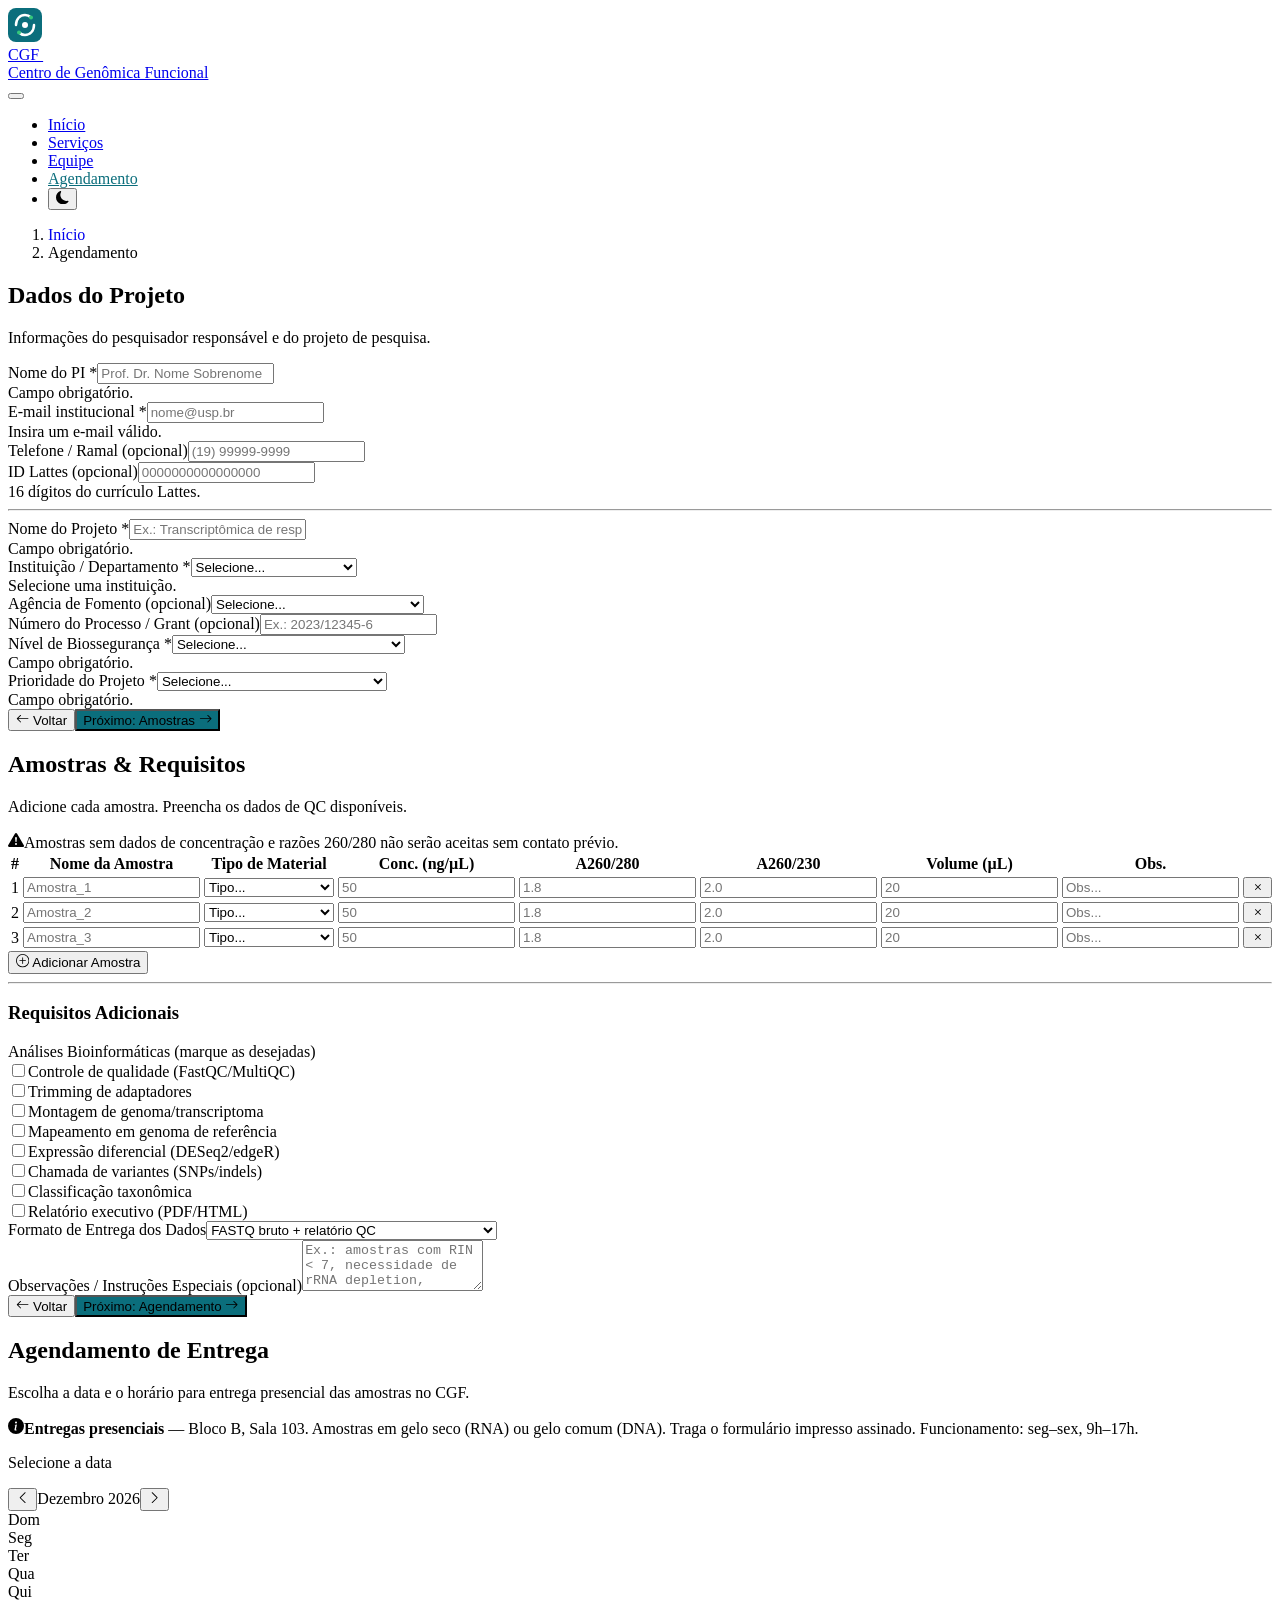
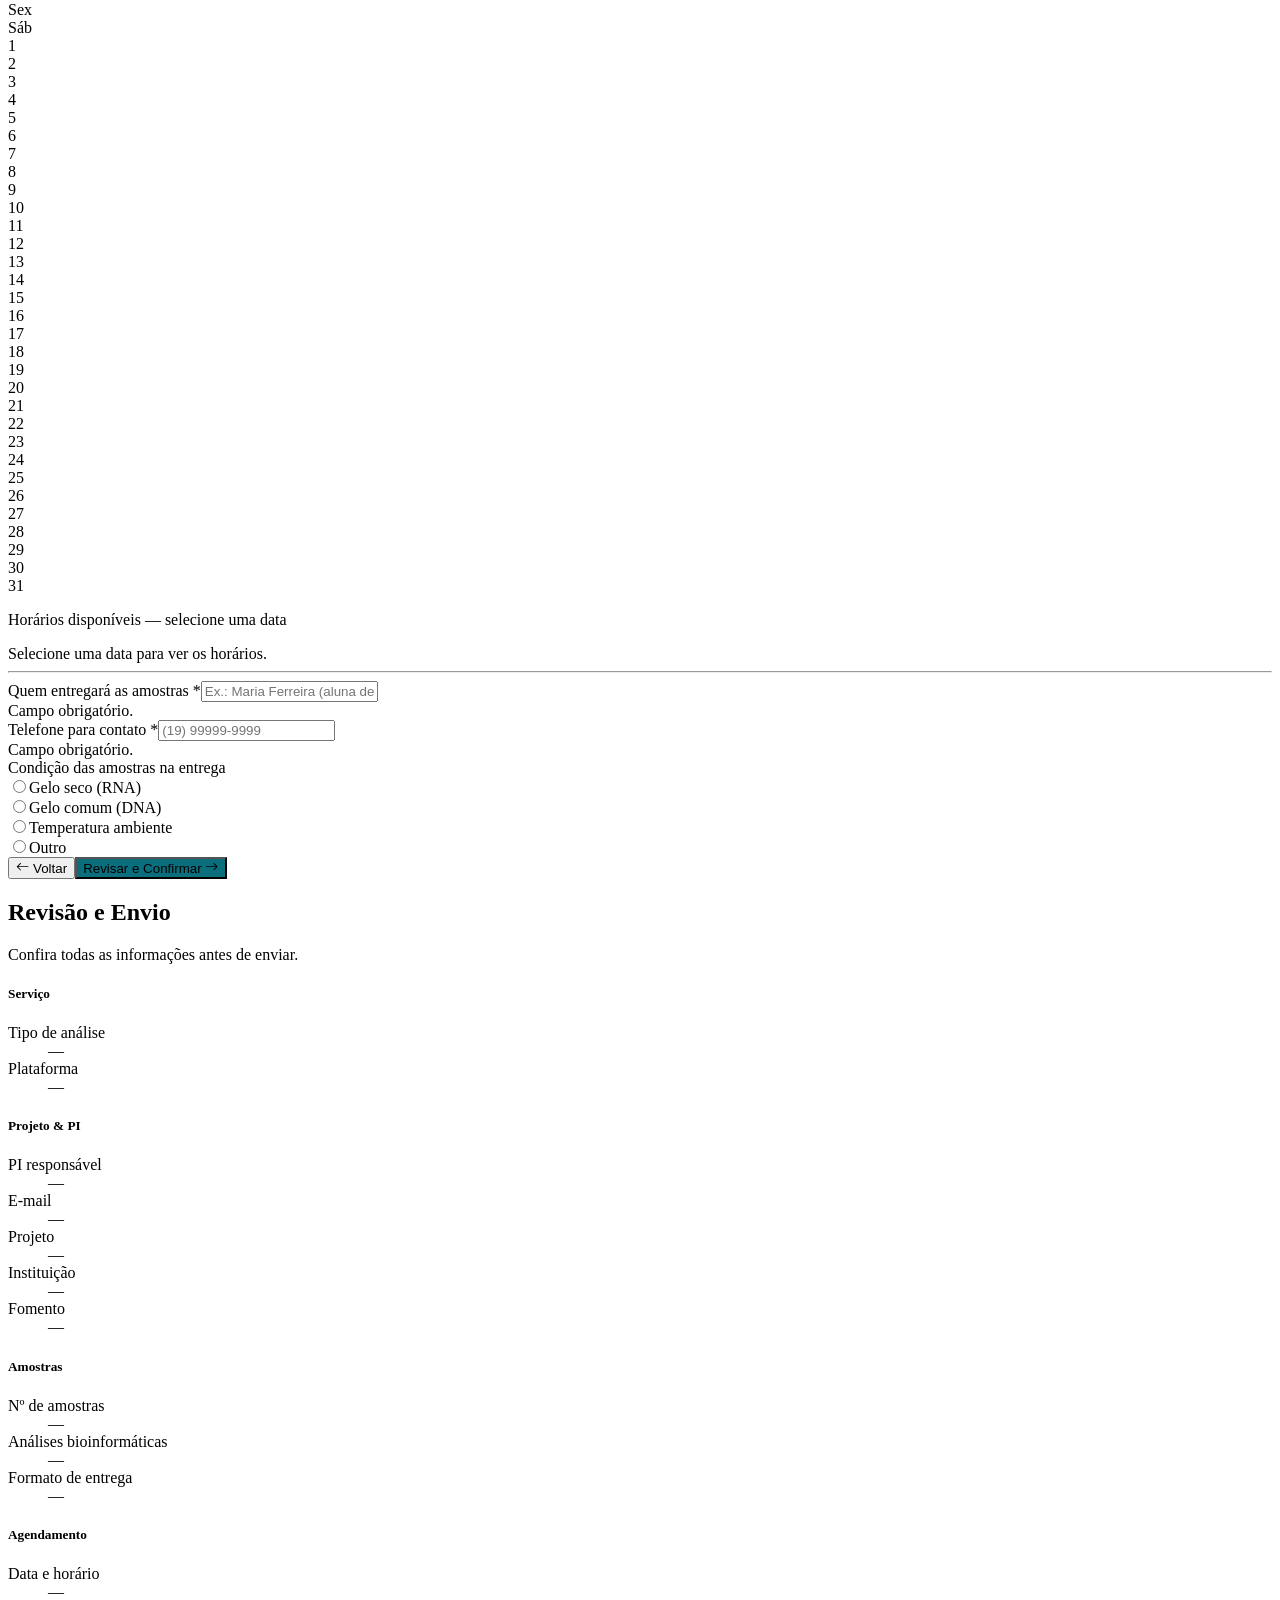
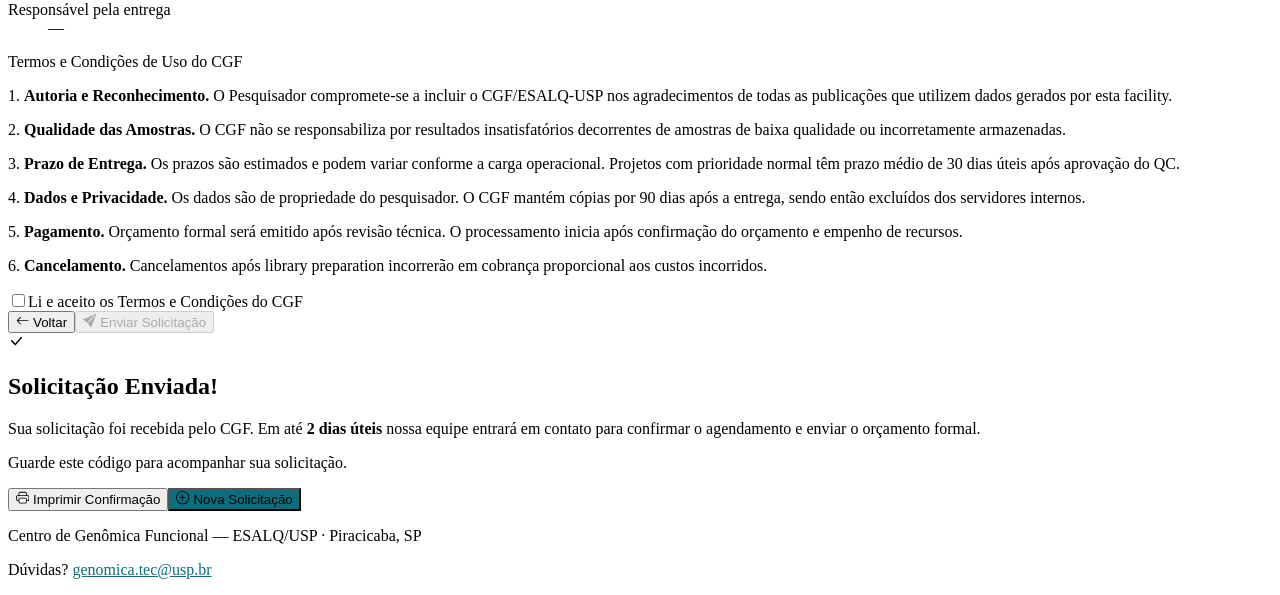
==== cgf-agendamento-bootstrap.html @ b76898a8 "first commit" ====
<!DOCTYPE html>
<html data-bs-theme="light" lang="pt-BR">

<head>
    <meta charset="utf-8">
    <meta name="viewport" content="width=device-width, initial-scale=1.0, shrink-to-fit=no">
    <title>Agendamento &amp; Submissão — CGF</title>
    <link rel="stylesheet" href="assets/bootstrap/css/bootstrap.min.css">
    <link rel="stylesheet" href="https://fonts.googleapis.com/css2?family=Inter:wght@300..700&amp;display=swap">
    <link rel="stylesheet" href="https://fonts.googleapis.com/css2?family=Instrument+Serif:ital@0;1&amp;display=swap">
    <link rel="stylesheet" href="assets/css/bss-overrides.css">
    <link rel="stylesheet" href="assets/css/styles.css">
    <link rel="stylesheet" href="https://cdn.jsdelivr.net/npm/bootstrap-icons@1.11.3/font/bootstrap-icons.min.css">
</head>

<body>
    <nav class="bg-body-tertiary shadow-sm navbar navbar-expand-lg border-bottom sticky-top" aria-label="Navegação principal">
        <div class="container-lg"><a class="navbar-brand d-flex align-items-center gap-2" href="#"><svg class="logo-svg" width="34" height="34" viewbox="0 0 34 34" fill="none" aria-hidden="true"><rect width="34" height="34" rx="8" fill="#0b6e7c"></rect><path d="M8 17C8 11 12 7 17 7c2.5 0 4.5 1 6 2.5" stroke="#fff" stroke-width="2.5" stroke-linecap="round" fill="none"></path><path d="M26 17c0 6-4 10-9 10-2.5 0-4.5-1-6-2.5" stroke="#fff" stroke-width="2.5" stroke-linecap="round" fill="none"></path><circle cx="17" cy="17" r="3" fill="#fff"></circle><circle cx="23" cy="9.5" r="2" fill="#34c77a"></circle><circle cx="11" cy="24.5" r="2" fill="#34c77a"></circle></svg>
                <div class="navbar-brand-text"><span class="navbar-brand-name">CGF&nbsp;<br>Centro de Genômica Funcional</span><span class="navbar-brand-sub"></span></div>
            </a><button class="navbar-toggler border-0" data-bs-toggle="collapse" data-bs-target="#navbarMain" type="button" aria-controls="navbarMain" aria-expanded="false" aria-label="Menu"><span class="navbar-toggler-icon"></span></button>
            <div class="collapse navbar-collapse" id="navbarMain">
                <ul class="nav gap-1 align-items-lg-center ms-auto">
                    <li class="nav-item"><a class="nav-link" href="index.html">Início</a></li>
                    <li class="nav-item"><a class="nav-link" href="#">Serviços</a></li>
                    <li class="nav-item"><a class="nav-link" href="#">Equipe</a></li>
                    <li class="nav-item"><a class="nav-link active fw-semibold" aria-current="page" href="#" style="color:#0b6e7c;">Agendamento</a></li>
                    <li class="nav-item ms-1"><button class="btn btn-outline-secondary btn-sm border-0" aria-label="Alternar tema" id="themeToggle" title="Alternar tema"><svg class="bi bi-moon-fill" xmlns="http://www.w3.org/2000/svg" width="1em" height="1em" fill="currentColor" viewBox="0 0 16 16" id="themeIcon">
                                <path d="M6 .278a.77.77 0 0 1 .08.858 7.2 7.2 0 0 0-.878 3.46c0 4.021 3.278 7.277 7.318 7.277q.792-.001 1.533-.16a.79.79 0 0 1 .81.316.73.73 0 0 1-.031.893A8.35 8.35 0 0 1 8.344 16C3.734 16 0 12.286 0 7.71 0 4.266 2.114 1.312 5.124.06A.75.75 0 0 1 6 .278"></path>
                            </svg></button></li>
                </ul>
            </div>
        </div>
    </nav>
    <header class="page-hero">
        <nav aria-label="Breadcrumb">
            <ol class="breadcrumb justify-content-center mb-3 breadcrumb-hero">
                <li class="breadcrumb-item"><a href="#" style="text-decoration:none;"><span>Início</span></a></li>
                <li class="breadcrumb-item active" aria-current="page"><span>Agendamento</span></li>
            </ol>
        </nav>
    </header>
    <main class="py-5 container-lg" id="main-content">
        <div class="mb-5 stepper-wrapper" role="list" aria-label="Etapas do formulário">
            <div id="stepperProgress" class="stepper-progress"></div>
        </div>
        <div class="card border rounded-4 shadow-sm">
            <div class="card-body p-4 p-md-5">
                <div id="step-2" class="step-pane">
                    <h2 class="fs-4 mb-1" style="font-family:var(--font-display);">Dados do Projeto</h2>
                    <p class="small text-secondary mb-4">Informações do pesquisador responsável e do projeto de pesquisa.</p>
                    <div class="row g-3">
                        <div class="col-md-6"><label class="fw-semibold form-label" for="pi-name">Nome do PI <span class="text-danger">*</span></label><input type="text" autocomplete="name" class="form-control" id="pi-name" placeholder="Prof. Dr. Nome Sobrenome" required="">
                            <div class="invalid-feedback"><span>Campo obrigatório.</span></div>
                        </div>
                        <div class="col-md-6"><label class="fw-semibold form-label" for="pi-email">E-mail institucional <span class="text-danger">*</span></label><input type="email" autocomplete="email" class="form-control" id="pi-email" placeholder="nome@usp.br" required="">
                            <div class="invalid-feedback"><span>Insira um e-mail válido.</span></div>
                        </div>
                        <div class="col-md-6"><label class="fw-semibold form-label" for="pi-phone">Telefone / Ramal <span class="small fw-normal text-secondary">(opcional)</span></label><input type="tel" autocomplete="tel" class="form-control" id="pi-phone" placeholder="(19) 99999-9999"></div>
                        <div class="col-md-6"><label class="fw-semibold form-label" for="pi-lattes">ID Lattes <span class="small fw-normal text-secondary">(opcional)</span></label><input type="text" class="form-control" id="pi-lattes" placeholder="0000000000000000">
                            <div class="form-text"><span>16 dígitos do currículo Lattes.</span></div>
                        </div>
                        <div class="col-12">
                            <hr class="my-1">
                        </div>
                        <div class="col-12"><label class="fw-semibold form-label" for="proj-name">Nome do Projeto <span class="text-danger">*</span></label><input type="text" class="form-control" id="proj-name" placeholder="Ex.: Transcriptômica de resposta ao estresse hídrico em cana-de-açúcar" required="">
                            <div class="invalid-feedback"><span>Campo obrigatório.</span></div>
                        </div>
                        <div class="col-md-6"><label class="fw-semibold form-label" for="institution">Instituição / Departamento <span class="text-danger">*</span></label><select class="form-select" id="institution" required="">
                                <option value="">Selecione...</option>
                                <option value="esalq">ESALQ/USP</option>
                                <option value="cena">CENA/USP</option>
                                <option value="iq-usp">IQ/USP</option>
                                <option value="ib-unesp">IB/UNESP</option>
                                <option value="unicamp">UNICAMP</option>
                                <option value="embrapa">Embrapa</option>
                                <option value="outros-usp">Outros — USP</option>
                                <option value="outros-ext">Instituição externa</option>
                                <option value="empresa">Empresa / Setor privado</option>
                            </select>
                            <div class="invalid-feedback"><span>Selecione uma instituição.</span></div>
                        </div>
                        <div class="col-md-6"><label class="fw-semibold form-label" for="funding">Agência de Fomento <span class="small fw-normal text-secondary">(opcional)</span></label><select class="form-select" id="funding">
                                <option value="">Selecione...</option>
                                <option value="fapesp">FAPESP</option>
                                <option value="cnpq">CNPq</option>
                                <option value="capes">CAPES</option>
                                <option value="finep">FINEP</option>
                                <option value="bill-melinda">Bill &amp; Melinda Gates Foundation</option>
                                <option value="nih">NIH</option>
                                <option value="recurso-proprio">Recurso próprio / sem fomento</option>
                                <option value="outro">Outro</option>
                            </select></div>
                        <div class="col-md-6"><label class="fw-semibold form-label" for="grant-number">Número do Processo / Grant <span class="small fw-normal text-secondary">(opcional)</span></label><input type="text" class="form-control" id="grant-number" placeholder="Ex.: 2023/12345-6"></div>
                        <div class="col-md-6"><label class="fw-semibold form-label" for="biosafety">Nível de Biossegurança <span class="text-danger">*</span></label><select class="form-select" id="biosafety" required="">
                                <option value="">Selecione...</option>
                                <option value="nb1">NB-1 (Nível 1)</option>
                                <option value="nb2">NB-2 (Nível 2)</option>
                                <option value="na">Não se aplica (DNA/RNA inativado)</option>
                            </select>
                            <div class="invalid-feedback"><span>Campo obrigatório.</span></div>
                        </div>
                        <div class="col-md-6"><label class="fw-semibold form-label" for="urgency">Prioridade do Projeto <span class="text-danger">*</span></label><select class="form-select" id="urgency" required="">
                                <option value="">Selecione...</option>
                                <option value="normal">Normal (prazo padrão)</option>
                                <option value="priority">Prioritário (+30% custo)</option>
                                <option value="grant-deadline">Urgente — prazo de relatório/edital</option>
                            </select>
                            <div class="invalid-feedback"><span>Campo obrigatório.</span></div>
                        </div>
                    </div>
                    <div class="d-flex justify-content-between mt-4"><button class="btn btn-outline-secondary"><svg class="bi bi-arrow-left me-1" xmlns="http://www.w3.org/2000/svg" width="1em" height="1em" fill="currentColor" viewBox="0 0 16 16">
                                <path fill-rule="evenodd" d="M15 8a.5.5 0 0 0-.5-.5H2.707l3.147-3.146a.5.5 0 1 0-.708-.708l-4 4a.5.5 0 0 0 0 .708l4 4a.5.5 0 0 0 .708-.708L2.707 8.5H14.5A.5.5 0 0 0 15 8"></path>
                            </svg> Voltar</button><button class="btn fw-semibold px-4 text-white" style="background:#0b6e7c;"> Próximo: Amostras <svg class="bi bi-arrow-right ms-1" xmlns="http://www.w3.org/2000/svg" width="1em" height="1em" fill="currentColor" viewBox="0 0 16 16">
                                <path fill-rule="evenodd" d="M1 8a.5.5 0 0 1 .5-.5h11.793l-3.147-3.146a.5.5 0 0 1 .708-.708l4 4a.5.5 0 0 1 0 .708l-4 4a.5.5 0 0 1-.708-.708L13.293 8.5H1.5A.5.5 0 0 1 1 8"></path>
                            </svg></button></div>
                </div>
                <div id="step-3" class="step-pane">
                    <h2 class="fs-4 mb-1" style="font-family:var(--font-display);">Amostras &amp; Requisitos</h2>
                    <p class="small text-secondary mb-3">Adicione cada amostra. Preencha os dados de QC disponíveis.</p>
                    <div class="alert alert-warning small d-flex align-items-start gap-2 mb-4 py-2" role="note"><svg class="bi bi-exclamation-triangle-fill flex-shrink-0 mt-1" xmlns="http://www.w3.org/2000/svg" width="1em" height="1em" fill="currentColor" viewBox="0 0 16 16">
                            <path d="M8.982 1.566a1.13 1.13 0 0 0-1.96 0L.165 13.233c-.457.778.091 1.767.98 1.767h13.713c.889 0 1.438-.99.98-1.767zM8 5c.535 0 .954.462.9.995l-.35 3.507a.552.552 0 0 1-1.1 0L7.1 5.995A.905.905 0 0 1 8 5m.002 6a1 1 0 1 1 0 2 1 1 0 0 1 0-2"></path>
                        </svg><span>Amostras sem dados de concentração e razões 260/280 não serão aceitas sem contato prévio.</span></div>
                    <div class="table-responsive border rounded-3 mb-2">
                        <table class="table table-hover table-sm mb-0 sample-table" aria-label="Tabela de amostras">
                            <thead class="table-light">
                                <tr>
                                    <th class="col-idx">#</th>
                                    <th>Nome da Amostra</th>
                                    <th>Tipo de Material</th>
                                    <th>Conc. (ng/µL)</th>
                                    <th>A260/280</th>
                                    <th>A260/230</th>
                                    <th>Volume (µL)</th>
                                    <th>Obs.</th>
                                    <th></th>
                                </tr>
                            </thead>
                            <tbody id="sample-tbody"></tbody>
                        </table>
                    </div><button class="btn btn-outline-secondary btn-sm mb-4"><svg class="bi bi-plus-circle me-1" xmlns="http://www.w3.org/2000/svg" width="1em" height="1em" fill="currentColor" viewBox="0 0 16 16">
                            <path d="M8 15A7 7 0 1 1 8 1a7 7 0 0 1 0 14m0 1A8 8 0 1 0 8 0a8 8 0 0 0 0 16"></path>
                            <path d="M8 4a.5.5 0 0 1 .5.5v3h3a.5.5 0 0 1 0 1h-3v3a.5.5 0 0 1-1 0v-3h-3a.5.5 0 0 1 0-1h3v-3A.5.5 0 0 1 8 4"></path>
                        </svg> Adicionar Amostra </button>
                    <hr>
                    <h3 class="fs-6 fw-bold mb-3">Requisitos Adicionais</h3>
                    <div class="row g-3">
                        <div class="col-12"><label class="fw-semibold form-label">Análises Bioinformáticas <span class="small fw-normal text-secondary">(marque as desejadas)</span></label>
                            <div class="row row-cols-1 row-cols-sm-2 g-1">
                                <div class="col">
                                    <div class="form-check"><input class="form-check-input" type="checkbox" id="bio-qc" name="bio" value="qc"><label class="form-check-label small" for="bio-qc">Controle de qualidade (FastQC/MultiQC)</label></div>
                                </div>
                                <div class="col">
                                    <div class="form-check"><input class="form-check-input" type="checkbox" id="bio-trim" name="bio" value="trimming"><label class="form-check-label small" for="bio-trim">Trimming de adaptadores</label></div>
                                </div>
                                <div class="col">
                                    <div class="form-check"><input class="form-check-input" type="checkbox" id="bio-asm" name="bio" value="assembly"><label class="form-check-label small" for="bio-asm">Montagem de genoma/transcriptoma</label></div>
                                </div>
                                <div class="col">
                                    <div class="form-check"><input class="form-check-input" type="checkbox" id="bio-map" name="bio" value="mapping"><label class="form-check-label small" for="bio-map">Mapeamento em genoma de referência</label></div>
                                </div>
                                <div class="col">
                                    <div class="form-check"><input class="form-check-input" type="checkbox" id="bio-dge" name="bio" value="dge"><label class="form-check-label small" for="bio-dge">Expressão diferencial (DESeq2/edgeR)</label></div>
                                </div>
                                <div class="col">
                                    <div class="form-check"><input class="form-check-input" type="checkbox" id="bio-var" name="bio" value="variant"><label class="form-check-label small" for="bio-var">Chamada de variantes (SNPs/indels)</label></div>
                                </div>
                                <div class="col">
                                    <div class="form-check"><input class="form-check-input" type="checkbox" id="bio-tax" name="bio" value="taxonomy"><label class="form-check-label small" for="bio-tax">Classificação taxonômica</label></div>
                                </div>
                                <div class="col">
                                    <div class="form-check"><input class="form-check-input" type="checkbox" id="bio-rel" name="bio" value="relatorio"><label class="form-check-label small" for="bio-rel">Relatório executivo (PDF/HTML)</label></div>
                                </div>
                            </div>
                        </div>
                        <div class="col-md-6"><label class="fw-semibold form-label" for="delivery-format">Formato de Entrega dos Dados</label><select class="form-select" id="delivery-format">
                                <option value="fastq">FASTQ bruto + relatório QC</option>
                                <option value="fastq-bam">FASTQ + BAM alinhado</option>
                                <option value="processed">Dados processados conforme análises acima</option>
                                <option value="all">Todos os arquivos intermediários e finais</option>
                            </select></div>
                        <div class="col-12"><label class="fw-semibold form-label" for="obs">Observações / Instruções Especiais <span class="small fw-normal text-secondary">(opcional)</span></label><textarea class="form-control" id="obs" placeholder="Ex.: amostras com RIN < 7, necessidade de rRNA depletion, protocolo para material FFPE..." rows="3"></textarea></div>
                    </div>
                    <div class="d-flex justify-content-between mt-4"><button class="btn btn-outline-secondary"><svg class="bi bi-arrow-left me-1" xmlns="http://www.w3.org/2000/svg" width="1em" height="1em" fill="currentColor" viewBox="0 0 16 16">
                                <path fill-rule="evenodd" d="M15 8a.5.5 0 0 0-.5-.5H2.707l3.147-3.146a.5.5 0 1 0-.708-.708l-4 4a.5.5 0 0 0 0 .708l4 4a.5.5 0 0 0 .708-.708L2.707 8.5H14.5A.5.5 0 0 0 15 8"></path>
                            </svg> Voltar</button><button class="btn fw-semibold px-4 text-white" style="background:#0b6e7c;"> Próximo: Agendamento <svg class="bi bi-arrow-right ms-1" xmlns="http://www.w3.org/2000/svg" width="1em" height="1em" fill="currentColor" viewBox="0 0 16 16">
                                <path fill-rule="evenodd" d="M1 8a.5.5 0 0 1 .5-.5h11.793l-3.147-3.146a.5.5 0 0 1 .708-.708l4 4a.5.5 0 0 1 0 .708l-4 4a.5.5 0 0 1-.708-.708L13.293 8.5H1.5A.5.5 0 0 1 1 8"></path>
                            </svg></button></div>
                </div>
                <div id="step-4" class="step-pane">
                    <h2 class="fs-4 mb-1" style="font-family:var(--font-display);">Agendamento de Entrega</h2>
                    <p class="small text-secondary mb-3">Escolha a data e o horário para entrega presencial das amostras no CGF.</p>
                    <div class="alert alert-info small d-flex align-items-start gap-2 mb-4 py-2" role="note"><svg class="bi bi-info-circle-fill flex-shrink-0 mt-1" xmlns="http://www.w3.org/2000/svg" width="1em" height="1em" fill="currentColor" viewBox="0 0 16 16">
                            <path d="M8 16A8 8 0 1 0 8 0a8 8 0 0 0 0 16m.93-9.412-1 4.705c-.07.34.029.533.304.533.194 0 .487-.07.686-.246l-.088.416c-.287.346-.92.598-1.465.598-.703 0-1.002-.422-.808-1.319l.738-3.468c.064-.293.006-.399-.287-.47l-.451-.081.082-.381 2.29-.287zM8 5.5a1 1 0 1 1 0-2 1 1 0 0 1 0 2"></path>
                        </svg><span><strong>Entregas presenciais</strong> — Bloco B, Sala 103. Amostras em gelo seco (RNA) ou gelo comum (DNA). Traga o formulário impresso assinado. Funcionamento: seg–sex, 9h–17h.</span></div>
                    <div class="row g-4">
                        <div class="col-md-6">
                            <p class="small fw-semibold mb-3">Selecione a data</p>
                            <div class="d-flex justify-content-between align-items-center mb-3"><button class="btn btn-outline-secondary btn-sm" aria-label="Mês anterior"><svg class="bi bi-chevron-left" xmlns="http://www.w3.org/2000/svg" width="1em" height="1em" fill="currentColor" viewBox="0 0 16 16">
                                        <path fill-rule="evenodd" d="M11.354 1.646a.5.5 0 0 1 0 .708L5.707 8l5.647 5.646a.5.5 0 0 1-.708.708l-6-6a.5.5 0 0 1 0-.708l6-6a.5.5 0 0 1 .708 0"></path>
                                    </svg></button><span class="fw-semibold" id="cal-month-label" aria-live="polite"></span><button class="btn btn-outline-secondary btn-sm" aria-label="Próximo mês"><svg class="bi bi-chevron-right" xmlns="http://www.w3.org/2000/svg" width="1em" height="1em" fill="currentColor" viewBox="0 0 16 16">
                                        <path fill-rule="evenodd" d="M4.646 1.646a.5.5 0 0 1 .708 0l6 6a.5.5 0 0 1 0 .708l-6 6a.5.5 0 0 1-.708-.708L10.293 8 4.646 2.354a.5.5 0 0 1 0-.708"></path>
                                    </svg></button></div>
                            <div id="cal-grid" class="cal-grid" role="grid" aria-label="Calendário de agendamento"></div>
                        </div>
                        <div class="col-md-6">
                            <p class="small fw-semibold mb-3"> Horários disponíveis <span class="fw-normal text-secondary" id="slot-date-label"> — selecione uma data</span></p>
                            <div class="row row-cols-3 g-2" id="time-slots" role="group" aria-label="Horários disponíveis">
                                <div class="col-12 small text-center text-secondary py-3"><span> Selecione uma data para ver os horários. </span></div>
                            </div>
                            <div class="mt-3" id="slot-selected-info" style="display:none;">
                                <div class="alert alert-success small d-flex gap-2 mb-0 py-2" role="status" aria-live="polite"><svg class="bi bi-check-circle-fill flex-shrink-0 mt-1" xmlns="http://www.w3.org/2000/svg" width="1em" height="1em" fill="currentColor" viewBox="0 0 16 16">
                                        <path d="M16 8A8 8 0 1 1 0 8a8 8 0 0 1 16 0m-3.97-3.03a.75.75 0 0 0-1.08.022L7.477 9.417 5.384 7.323a.75.75 0 0 0-1.06 1.06L6.97 11.03a.75.75 0 0 0 1.079-.02l3.992-4.99a.75.75 0 0 0-.01-1.05z"></path>
                                    </svg><span id="slot-selected-text"></span></div>
                            </div>
                        </div>
                    </div>
                    <hr class="my-4">
                    <div class="row g-3">
                        <div class="col-md-6"><label class="fw-semibold form-label" for="delivery-person">Quem entregará as amostras <span class="text-danger">*</span></label><input type="text" class="form-control" id="delivery-person" placeholder="Ex.: Maria Ferreira (aluna de pós)" required="">
                            <div class="invalid-feedback"><span>Campo obrigatório.</span></div>
                        </div>
                        <div class="col-md-6"><label class="fw-semibold form-label" for="delivery-contact">Telefone para contato <span class="text-danger">*</span></label><input type="tel" class="form-control" id="delivery-contact" placeholder="(19) 99999-9999" required="">
                            <div class="invalid-feedback"><span>Campo obrigatório.</span></div>
                        </div>
                        <div class="col-12"><label class="fw-semibold form-label">Condição das amostras na entrega</label>
                            <div class="d-flex flex-wrap gap-3">
                                <div class="form-check"><input class="form-check-input" type="radio" id="cond-di" name="sample-condition" value="dry-ice"><label class="form-check-label small" for="cond-di">Gelo seco (RNA)</label></div>
                                <div class="form-check"><input class="form-check-input" type="radio" id="cond-wi" name="sample-condition" value="wet-ice"><label class="form-check-label small" for="cond-wi">Gelo comum (DNA)</label></div>
                                <div class="form-check"><input class="form-check-input" type="radio" id="cond-rt" name="sample-condition" value="rt"><label class="form-check-label small" for="cond-rt">Temperatura ambiente</label></div>
                                <div class="form-check"><input class="form-check-input" type="radio" id="cond-oth" name="sample-condition" value="other"><label class="form-check-label small" for="cond-oth">Outro</label></div>
                            </div>
                        </div>
                    </div>
                    <div class="d-flex justify-content-between mt-4"><button class="btn btn-outline-secondary"><svg class="bi bi-arrow-left me-1" xmlns="http://www.w3.org/2000/svg" width="1em" height="1em" fill="currentColor" viewBox="0 0 16 16">
                                <path fill-rule="evenodd" d="M15 8a.5.5 0 0 0-.5-.5H2.707l3.147-3.146a.5.5 0 1 0-.708-.708l-4 4a.5.5 0 0 0 0 .708l4 4a.5.5 0 0 0 .708-.708L2.707 8.5H14.5A.5.5 0 0 0 15 8"></path>
                            </svg> Voltar</button><button class="btn fw-semibold px-4 text-white" style="background:#0b6e7c;"> Revisar e Confirmar <svg class="bi bi-arrow-right ms-1" xmlns="http://www.w3.org/2000/svg" width="1em" height="1em" fill="currentColor" viewBox="0 0 16 16">
                                <path fill-rule="evenodd" d="M1 8a.5.5 0 0 1 .5-.5h11.793l-3.147-3.146a.5.5 0 0 1 .708-.708l4 4a.5.5 0 0 1 0 .708l-4 4a.5.5 0 0 1-.708-.708L13.293 8.5H1.5A.5.5 0 0 1 1 8"></path>
                            </svg></button></div>
                </div>
                <div id="step-5" class="step-pane">
                    <h2 class="fs-4 mb-1" style="font-family:var(--font-display);">Revisão e Envio</h2>
                    <p class="small text-secondary mb-4">Confira todas as informações antes de enviar.</p>
                    <div class="row mb-4 g-4" id="summary-content">
                        <div class="col-md-6">
                            <div class="card border rounded-3 h-100">
                                <div class="card-body">
                                    <h5 class="text-uppercase small fw-bold text-secondary mb-3 card-title letter-spacing">Serviço</h5><dl class="summary-dl mb-0">
                  <dt>Tipo de análise</dt><dd id="sum-service">—</dd>
                  <dt>Plataforma</dt><dd id="sum-platform">—</dd>
                </dl>
                                </div>
                            </div>
                        </div>
                        <div class="col-md-6">
                            <div class="card border rounded-3 h-100">
                                <div class="card-body">
                                    <h5 class="text-uppercase small fw-bold text-secondary mb-3 card-title">Projeto &amp; PI</h5><dl class="summary-dl mb-0">
                  <dt>PI responsável</dt><dd id="sum-pi">—</dd>
                  <dt>E-mail</dt><dd id="sum-email">—</dd>
                  <dt>Projeto</dt><dd id="sum-project">—</dd>
                  <dt>Instituição</dt><dd id="sum-inst">—</dd>
                  <dt>Fomento</dt><dd id="sum-funding">—</dd>
                </dl>
                                </div>
                            </div>
                        </div>
                        <div class="col-md-6">
                            <div class="card border rounded-3 h-100">
                                <div class="card-body">
                                    <h5 class="text-uppercase small fw-bold text-secondary mb-3 card-title">Amostras</h5><dl class="summary-dl mb-0">
                  <dt>Nº de amostras</dt><dd id="sum-samples">—</dd>
                  <dt>Análises bioinformáticas</dt><dd id="sum-bio">—</dd>
                  <dt>Formato de entrega</dt><dd id="sum-delivery-format">—</dd>
                </dl>
                                </div>
                            </div>
                        </div>
                        <div class="col-md-6">
                            <div class="card border rounded-3 h-100">
                                <div class="card-body">
                                    <h5 class="text-uppercase small fw-bold text-secondary mb-3 card-title">Agendamento</h5><dl class="summary-dl mb-0">
                  <dt>Data e horário</dt><dd id="sum-schedule">—</dd>
                  <dt>Responsável pela entrega</dt><dd id="sum-delivery">—</dd>
                </dl>
                                </div>
                            </div>
                        </div>
                    </div><label class="form-label fw-semibold">Termos e Condições de Uso do CGF</label>
                    <div class="mb-3 terms-box" tabindex="0" role="region" aria-label="Termos e condições">
                        <p>1. <strong>Autoria e Reconhecimento.</strong> O Pesquisador compromete-se a incluir o CGF/ESALQ-USP nos agradecimentos de todas as publicações que utilizem dados gerados por esta facility.</p>
                        <p class="mt-2">2. <strong>Qualidade das Amostras.</strong> O CGF não se responsabiliza por resultados insatisfatórios decorrentes de amostras de baixa qualidade ou incorretamente armazenadas.</p>
                        <p class="mt-2">3. <strong>Prazo de Entrega.</strong> Os prazos são estimados e podem variar conforme a carga operacional. Projetos com prioridade normal têm prazo médio de 30 dias úteis após aprovação do QC.</p>
                        <p class="mt-2">4. <strong>Dados e Privacidade.</strong> Os dados são de propriedade do pesquisador. O CGF mantém cópias por 90 dias após a entrega, sendo então excluídos dos servidores internos.</p>
                        <p class="mt-2">5. <strong>Pagamento.</strong> Orçamento formal será emitido após revisão técnica. O processamento inicia após confirmação do orçamento e empenho de recursos.</p>
                        <p class="mt-2">6. <strong>Cancelamento.</strong> Cancelamentos após library preparation incorrerão em cobrança proporcional aos custos incorridos.</p>
                    </div>
                    <div class="form-check mb-4"><input class="form-check-input" type="checkbox" aria-required="true" id="terms-check"><label class="form-check-label small fw-semibold" for="terms-check">Li e aceito os Termos e Condições do CGF</label></div>
                    <div class="d-flex justify-content-between align-items-center"><button class="btn btn-outline-secondary"><svg class="bi bi-arrow-left me-1" xmlns="http://www.w3.org/2000/svg" width="1em" height="1em" fill="currentColor" viewBox="0 0 16 16">
                                <path fill-rule="evenodd" d="M15 8a.5.5 0 0 0-.5-.5H2.707l3.147-3.146a.5.5 0 1 0-.708-.708l-4 4a.5.5 0 0 0 0 .708l4 4a.5.5 0 0 0 .708-.708L2.707 8.5H14.5A.5.5 0 0 0 15 8"></path>
                            </svg> Voltar</button><button class="btn btn-success disabled fw-semibold px-4" id="submit-btn" disabled=""><svg class="bi bi-send-fill me-2" xmlns="http://www.w3.org/2000/svg" width="1em" height="1em" fill="currentColor" viewBox="0 0 16 16">
                                <path d="M15.964.686a.5.5 0 0 0-.65-.65L.767 5.855H.766l-.452.18a.5.5 0 0 0-.082.887l.41.26.001.002 4.995 3.178 3.178 4.995.002.002.26.41a.5.5 0 0 0 .886-.083zm-1.833 1.89L6.637 10.07l-.215-.338a.5.5 0 0 0-.154-.154l-.338-.215 7.494-7.494 1.178-.471z"></path>
                            </svg> Enviar Solicitação </button></div>
                </div>
                <div id="success-screen" class="success-screen" role="status" aria-live="polite">
                    <div class="success-icon"><svg class="bi bi-check-lg" xmlns="http://www.w3.org/2000/svg" width="1em" height="1em" fill="currentColor" viewBox="0 0 16 16" aria-hidden="true">
                            <path d="M12.736 3.97a.733.733 0 0 1 1.047 0c.286.289.29.756.01 1.05L7.88 12.01a.733.733 0 0 1-1.065.02L3.217 8.384a.757.757 0 0 1 0-1.06.733.733 0 0 1 1.047 0l3.052 3.093 5.4-6.425z"></path>
                        </svg></div>
                    <h2 class="fs-3 mb-2" style="font-family:var(--font-display);">Solicitação Enviada!</h2>
                    <p class="text-secondary mb-0">Sua solicitação foi recebida pelo CGF. Em até <strong>2 dias úteis</strong> nossa equipe entrará em contato para confirmar o agendamento e enviar o orçamento formal.</p>
                    <div id="success-code" class="success-code" aria-label="Código de protocolo"></div>
                    <p class="small text-secondary">Guarde este código para acompanhar sua solicitação.</p>
                    <div class="d-flex justify-content-center flex-wrap gap-3 mt-4"><button class="btn btn-outline-secondary"><svg class="bi bi-printer me-1" xmlns="http://www.w3.org/2000/svg" width="1em" height="1em" fill="currentColor" viewBox="0 0 16 16">
                                <path d="M2.5 8a.5.5 0 1 0 0-1 .5.5 0 0 0 0 1"></path>
                                <path d="M5 1a2 2 0 0 0-2 2v2H2a2 2 0 0 0-2 2v3a2 2 0 0 0 2 2h1v1a2 2 0 0 0 2 2h6a2 2 0 0 0 2-2v-1h1a2 2 0 0 0 2-2V7a2 2 0 0 0-2-2h-1V3a2 2 0 0 0-2-2zM4 3a1 1 0 0 1 1-1h6a1 1 0 0 1 1 1v2H4zm1 5a2 2 0 0 0-2 2v1H2a1 1 0 0 1-1-1V7a1 1 0 0 1 1-1h12a1 1 0 0 1 1 1v3a1 1 0 0 1-1 1h-1v-1a2 2 0 0 0-2-2zm7 2v3a1 1 0 0 1-1 1H5a1 1 0 0 1-1-1v-3a1 1 0 0 1 1-1h6a1 1 0 0 1 1 1"></path>
                            </svg> Imprimir Confirmação </button><button class="btn fw-semibold text-white" style="background:#0b6e7c;"><svg class="bi bi-plus-circle me-1" xmlns="http://www.w3.org/2000/svg" width="1em" height="1em" fill="currentColor" viewBox="0 0 16 16">
                                <path d="M8 15A7 7 0 1 1 8 1a7 7 0 0 1 0 14m0 1A8 8 0 1 0 8 0a8 8 0 0 0 0 16"></path>
                                <path d="M8 4a.5.5 0 0 1 .5.5v3h3a.5.5 0 0 1 0 1h-3v3a.5.5 0 0 1-1 0v-3h-3a.5.5 0 0 1 0-1h3v-3A.5.5 0 0 1 8 4"></path>
                            </svg> Nova Solicitação </button></div>
                </div>
            </div>
        </div>
    </main>
    <footer class="bg-body-tertiary mt-5 py-4 border-top">
        <div class="container-lg small text-center text-secondary">
            <p class="mb-1">Centro de Genômica Funcional — ESALQ/USP · Piracicaba, SP</p>
            <p class="mb-0">Dúvidas? <a href="mailto:genomica@esalq.usp.br" style="color:#0b6e7c;">genomica.tec@usp.br</a></p>
        </div>
    </footer><script>
// ── THEME TOGGLE ────────────────────────────────────────────
const themeToggle = document.getElementById('themeToggle');
const themeIcon   = document.getElementById('themeIcon');
let currentTheme  = matchMedia('(prefers-color-scheme:dark)').matches ? 'dark' : 'light';
document.documentElement.setAttribute('data-bs-theme', currentTheme);
updateThemeIcon();
themeToggle.addEventListener('click', () => {
  currentTheme = currentTheme === 'dark' ? 'light' : 'dark';
  document.documentElement.setAttribute('data-bs-theme', currentTheme);
  updateThemeIcon();
});
function updateThemeIcon() {
  themeIcon.className = currentTheme === 'dark' ? 'bi bi-sun-fill' : 'bi bi-moon-fill';
}

// ── STEPPER ─────────────────────────────────────────────────
let currentStep = 1;
const TOTAL = 5;

function goToStep(n) {
  document.getElementById('step-'+currentStep).classList.remove('active');
  document.getElementById('si-'+currentStep).classList.remove('active');
  if(n > currentStep) document.getElementById('si-'+currentStep).classList.add('done');
  else document.getElementById('si-'+currentStep).classList.remove('done');
  currentStep = n;
  document.getElementById('step-'+n).classList.add('active');
  document.getElementById('si-'+n).classList.add('active');
  if(n===5) buildSummary();
  updateProgress();
  document.querySelector('.stepper-wrapper').scrollIntoView({behavior:'smooth', block:'start'});
}

function updateProgress() {
  const pct = (currentStep-1)/(TOTAL-1);
  document.getElementById('stepperProgress').style.width = (pct*460)+'px';
}

// ── SERVICE CARDS ────────────────────────────────────────────
document.querySelectorAll('.service-card').forEach(card => {
  card.setAttribute('tabindex','0');
  card.setAttribute('role','radio');
  card.addEventListener('click', function() {
    document.querySelectorAll('.service-card').forEach(c => c.classList.remove('selected'));
    this.classList.add('selected');
    this.querySelector('input[type="radio"]').checked = true;
  });
  card.addEventListener('keydown', e => {
    if(e.key==='Enter'||e.key===' '){ e.preventDefault(); card.click(); }
  });
});

// ── STEP 2 VALIDATION ────────────────────────────────────────
function validateStep2() {
  const ids = ['pi-name','pi-email','proj-name','institution','biosafety','urgency'];
  let valid = true;
  ids.forEach(id => {
    const el = document.getElementById(id);
    if(!el.value.trim()) { el.classList.add('is-invalid'); valid=false; }
    else { el.classList.remove('is-invalid'); }
  });
  if(valid) goToStep(3);
  else { const first=document.querySelector('#step-2 .is-invalid'); if(first) first.focus(); }
}

// ── SAMPLE TABLE ─────────────────────────────────────────────
let sampleCount = 0;
const MAT_TYPES = ['DNA genômico','RNA total','RNA mensageiro','Biblioteca (library)','Células vivas','Tecido fresco','Tecido FFPE','Swab/Metag.','Outro'];

function addSampleRow() {
  sampleCount++;
  const tbody = document.getElementById('sample-tbody');
  const tr = document.createElement('tr');
  tr.id = 'sr-'+sampleCount;
  const opts = MAT_TYPES.map(m=>`<option>${m}</option>`).join('');
  tr.innerHTML = `
    <td class="col-idx">${sampleCount}</td>
    <td><input type="text" class="form-control form-control-sm" placeholder="Amostra_${sampleCount}" aria-label="Nome ${sampleCount}" style="min-width:110px"></td>
    <td><select class="form-select form-select-sm" aria-label="Tipo ${sampleCount}" style="min-width:130px"><option value="">Tipo...</option>${opts}</select></td>
    <td><input type="number" class="form-control form-control-sm" placeholder="50" step="0.1" aria-label="Conc. ${sampleCount}" style="min-width:70px"></td>
    <td><input type="number" class="form-control form-control-sm" placeholder="1.8" step="0.01" aria-label="A260/280 ${sampleCount}" style="min-width:65px"></td>
    <td><input type="number" class="form-control form-control-sm" placeholder="2.0" step="0.01" aria-label="A260/230 ${sampleCount}" style="min-width:65px"></td>
    <td><input type="number" class="form-control form-control-sm" placeholder="20" step="1" aria-label="Vol ${sampleCount}" style="min-width:60px"></td>
    <td><input type="text" class="form-control form-control-sm" placeholder="Obs..." aria-label="Obs ${sampleCount}" style="min-width:90px"></td>
    <td><button class="btn btn-sm btn-outline-danger py-0 px-2" onclick="document.getElementById('sr-${sampleCount}').remove()" aria-label="Remover ${sampleCount}"><i class="bi bi-x"></i></button></td>`;
  tbody.appendChild(tr);
}
addSampleRow(); addSampleRow(); addSampleRow();

// ── CALENDAR ─────────────────────────────────────────────────
const today = new Date();
let calYear = today.getFullYear(), calMonth = today.getMonth();
let selectedDate = null, selectedSlot = null;
const MONTHS = ['Janeiro','Fevereiro','Março','Abril','Maio','Junho','Julho','Agosto','Setembro','Outubro','Novembro','Dezembro'];
const DAYS   = ['Dom','Seg','Ter','Qua','Qui','Sex','Sáb'];

function renderCalendar() {
  document.getElementById('cal-month-label').textContent = MONTHS[calMonth]+' '+calYear;
  const grid = document.getElementById('cal-grid');
  grid.innerHTML = '';
  DAYS.forEach(d => {
    const h = document.createElement('div');
    h.className='cal-day-name'; h.textContent=d; grid.appendChild(h);
  });
  const firstDay = new Date(calYear,calMonth,1).getDay();
  const total    = new Date(calYear,calMonth+1,0).getDate();
  for(let i=0;i<firstDay;i++){
    const e=document.createElement('div'); e.className='cal-cell empty'; grid.appendChild(e);
  }
  for(let d=1;d<=total;d++){
    const cell=document.createElement('div'); cell.className='cal-cell';
    cell.textContent=d;
    const dt=new Date(calYear,calMonth,d);
    const weekend=dt.getDay()===0||dt.getDay()===6;
    const past=dt<new Date(today.getFullYear(),today.getMonth(),today.getDate());
    if(weekend||past){ cell.classList.add('disabled'); }
    else {
      if(d===today.getDate()&&calMonth===today.getMonth()&&calYear===today.getFullYear()) cell.classList.add('today');
      if(selectedDate&&d===selectedDate.getDate()&&calMonth===selectedDate.getMonth()&&calYear===selectedDate.getFullYear()) cell.classList.add('selected');
      cell.setAttribute('role','gridcell'); cell.setAttribute('tabindex','0');
      cell.addEventListener('click',()=>selectDate(dt,d));
      cell.addEventListener('keydown',e=>{if(e.key==='Enter'||e.key===' '){e.preventDefault();selectDate(dt,d);}});
    }
    grid.appendChild(cell);
  }
}

function selectDate(dt,d) {
  selectedDate=dt; selectedSlot=null;
  document.getElementById('slot-selected-info').style.display='none';
  renderCalendar(); renderSlots(d);
  document.getElementById('slot-date-label').textContent=' — '+d+' de '+MONTHS[calMonth];
}

function renderSlots(dayNum) {
  const c=document.getElementById('time-slots');
  const slots=[
    {t:'09:00',l:'Manhã'},{t:'09:30',l:'Manhã'},{t:'10:00',l:'Manhã'},
    {t:'10:30',l:'Manhã'},{t:'11:00',l:'Manhã'},{t:'11:30',l:'Manhã'},
    {t:'13:30',l:'Tarde'},{t:'14:00',l:'Tarde'},{t:'14:30',l:'Tarde'},
    {t:'15:00',l:'Tarde'},{t:'15:30',l:'Tarde'},{t:'16:00',l:'Tarde'}
  ];
  const busy=new Set([dayNum%4,(dayNum%3)+3,(dayNum%5)+7]);
  c.innerHTML='';
  slots.forEach((s,i)=>{
    const col=document.createElement('div'); col.className='col';
    const btn=document.createElement('button'); btn.className='time-slot-btn w-100'+(busy.has(i)?' full':'');
    btn.innerHTML=`${s.t}<span class="time-slot-sublabel">${s.l}</span>`;
    btn.setAttribute('aria-label',`${s.t} — ${s.l}`);
    if(busy.has(i)){ btn.disabled=true; btn.title='Indisponível'; }
    else btn.addEventListener('click',()=>selectSlot(btn,s.t,s.l));
    col.appendChild(btn); c.appendChild(col);
  });
}

function selectSlot(btn,time,label) {
  selectedSlot={time,label};
  document.querySelectorAll('.time-slot-btn').forEach(b=>b.classList.remove('selected'));
  btn.classList.add('selected');
  const d=selectedDate;
  document.getElementById('slot-selected-text').textContent=`✔ ${d.getDate()} de ${MONTHS[d.getMonth()]} de ${d.getFullYear()} às ${time} (${label})`;
  document.getElementById('slot-selected-info').style.display='block';
}

function changeMonth(dir) {
  calMonth+=dir;
  if(calMonth<0){calMonth=11;calYear--;}
  if(calMonth>11){calMonth=0;calYear++;}
  renderCalendar();
}
renderCalendar();

// ── SUMMARY ──────────────────────────────────────────────────
const SVC={wgs:'Whole Genome Sequencing (WGS)',rnaseq:'RNA-seq',metagenomics:'Metagenômica / 16S',
  singlecell:'Single Cell (10x)',chipseq:'ChIP-seq / ATAC-seq',hic:'Hi-C',amplicon:'Amplicon/Sanger',longread:'Long-read'};

function buildSummary() {
  const svc=document.querySelector('input[name="service"]:checked');
  document.getElementById('sum-service').textContent = svc ? (SVC[svc.value]||svc.value) : 'Não selecionado';
  const plat=document.getElementById('platform');
  document.getElementById('sum-platform').textContent = plat.options[plat.selectedIndex].text;
  document.getElementById('sum-pi').textContent      = document.getElementById('pi-name').value||'—';
  document.getElementById('sum-email').textContent   = document.getElementById('pi-email').value||'—';
  document.getElementById('sum-project').textContent = document.getElementById('proj-name').value||'—';
  const inst=document.getElementById('institution');
  document.getElementById('sum-inst').textContent    = inst.options[inst.selectedIndex]?.text||'—';
  const fund=document.getElementById('funding');
  document.getElementById('sum-funding').textContent = fund.options[fund.selectedIndex]?.text||'Não informado';
  document.getElementById('sum-samples').textContent = document.querySelectorAll('#sample-tbody tr').length+' amostra(s)';
  const bios=[...document.querySelectorAll('input[name="bio"]:checked')].map(c=>c.value).join(', ');
  document.getElementById('sum-bio').textContent     = bios||'Nenhuma';
  const df=document.getElementById('delivery-format');
  document.getElementById('sum-delivery-format').textContent = df.options[df.selectedIndex]?.text||'—';
  if(selectedDate&&selectedSlot){
    const d=selectedDate;
    document.getElementById('sum-schedule').textContent=`${d.getDate()} de ${MONTHS[d.getMonth()]} de ${d.getFullYear()} às ${selectedSlot.time}`;
  } else document.getElementById('sum-schedule').textContent='Não definido';
  document.getElementById('sum-delivery').textContent=document.getElementById('delivery-person').value||'—';
}

// ── TERMS & SUBMIT ───────────────────────────────────────────
function toggleSubmit() {
  const btn=document.getElementById('submit-btn');
  btn.disabled=!document.getElementById('terms-check').checked;
}

function submitForm() {
  document.getElementById('step-5').style.display='none';
  document.getElementById('si-5').classList.add('done');
  document.getElementById('stepperProgress').style.width='460px';
  const code='CGF-'+new Date().getFullYear()+'-'+String(Math.floor(Math.random()*99999)).padStart(5,'0');
  document.getElementById('success-code').textContent=code;
  document.getElementById('success-screen').style.display='block';
  window.scrollTo({top:0,behavior:'smooth'});
}

function resetForm() {
  document.getElementById('success-screen').style.display='none';
  document.getElementById('step-5').classList.add('active');
  [1,2,3,4,5].forEach(n=>{
    document.getElementById('si-'+n).classList.remove('active','done');
    if(n!==5) document.getElementById('step-'+n).classList.remove('active');
  });
  currentStep=1;
  document.getElementById('si-1').classList.add('active');
  document.getElementById('step-1').classList.add('active');
  document.getElementById('stepperProgress').style.width='0';
  document.getElementById('terms-check').checked=false;
  document.getElementById('submit-btn').disabled=true;
}
</script>
    <script src="assets/bootstrap/js/bootstrap.min.js"></script>
</body>

</html>
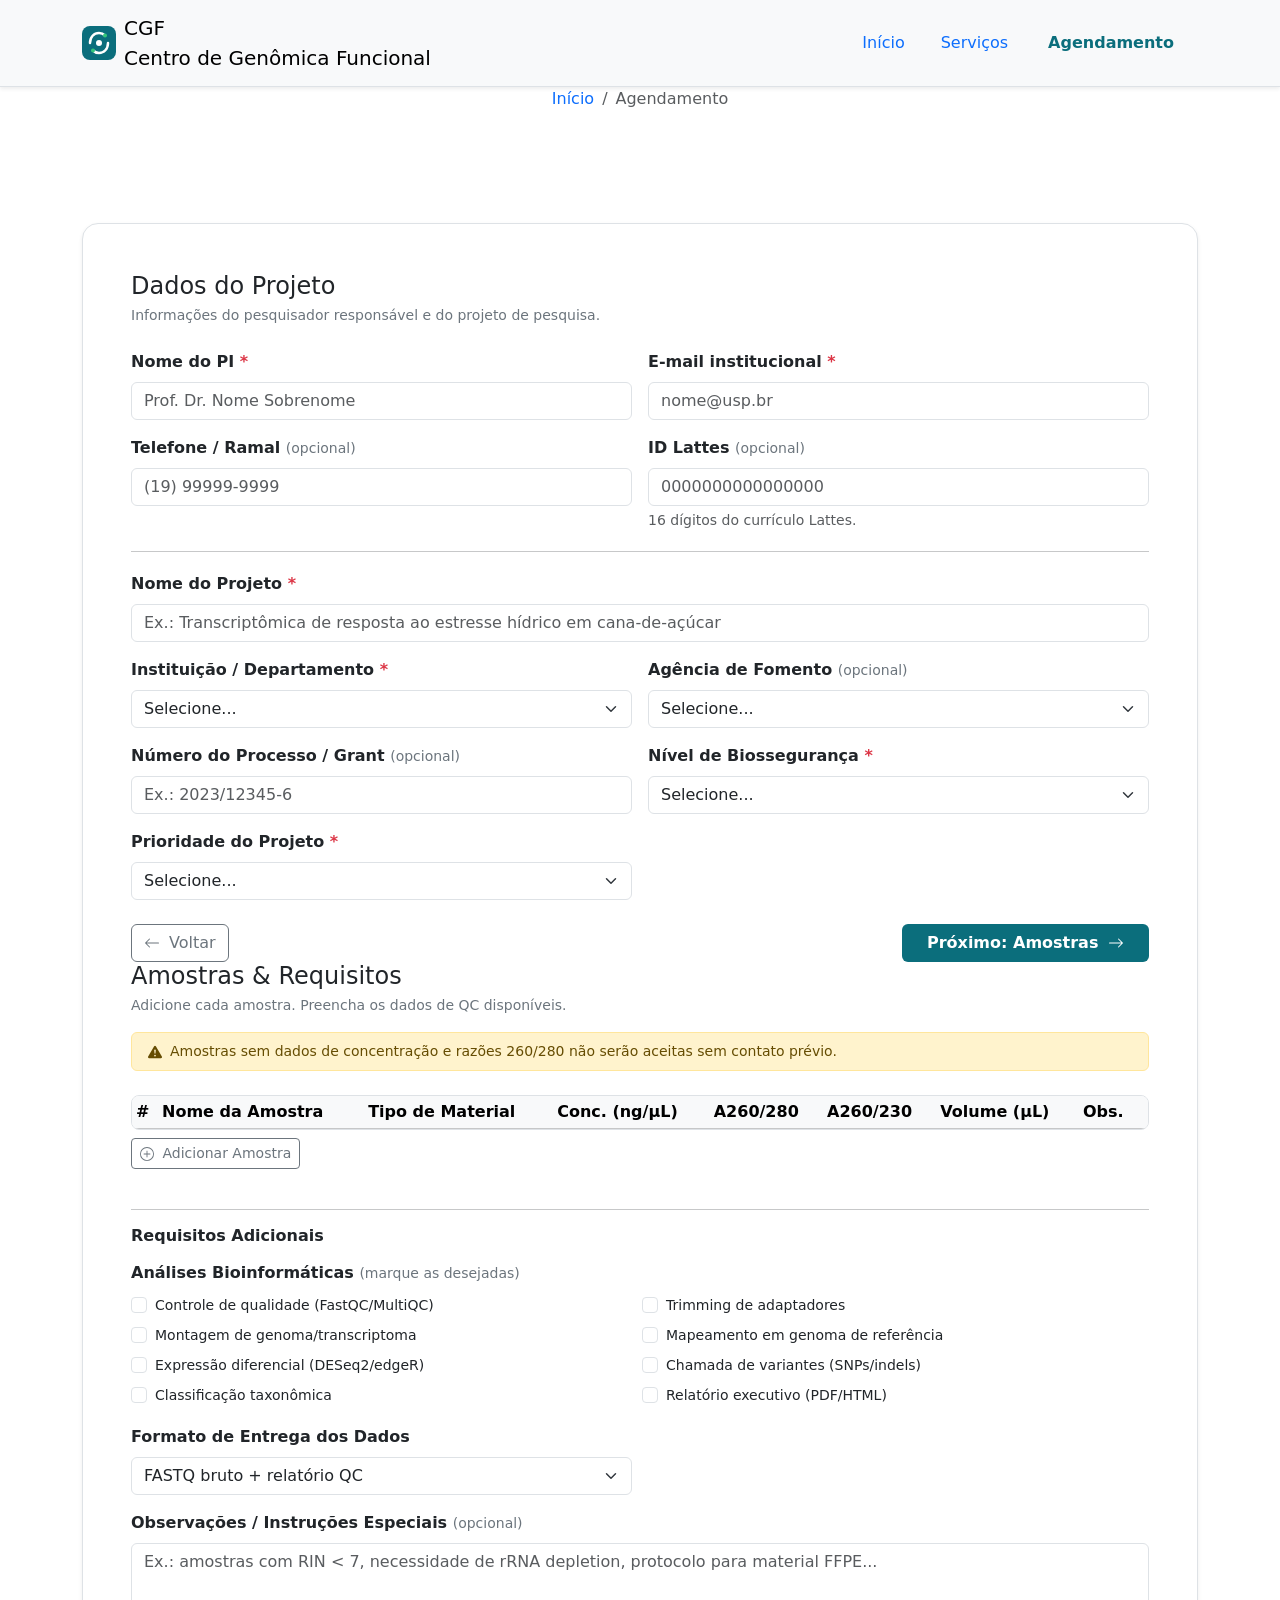
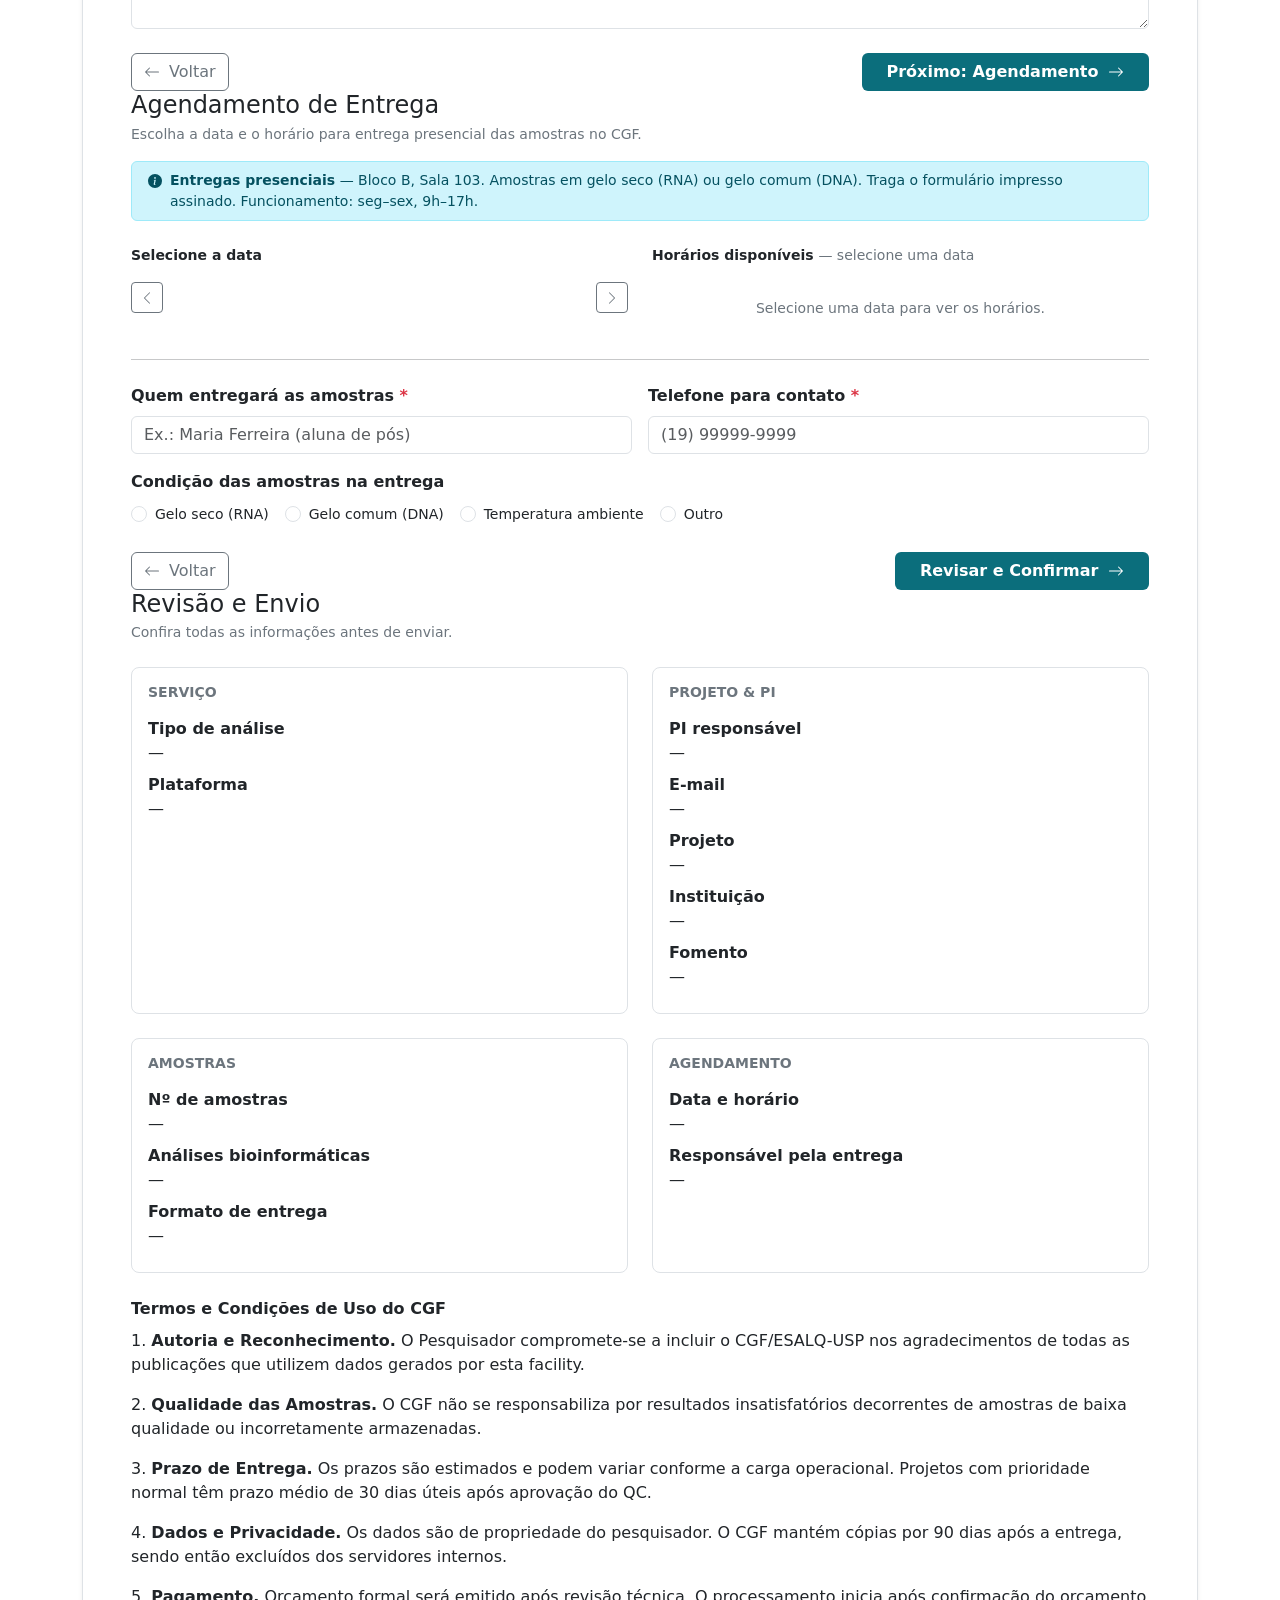
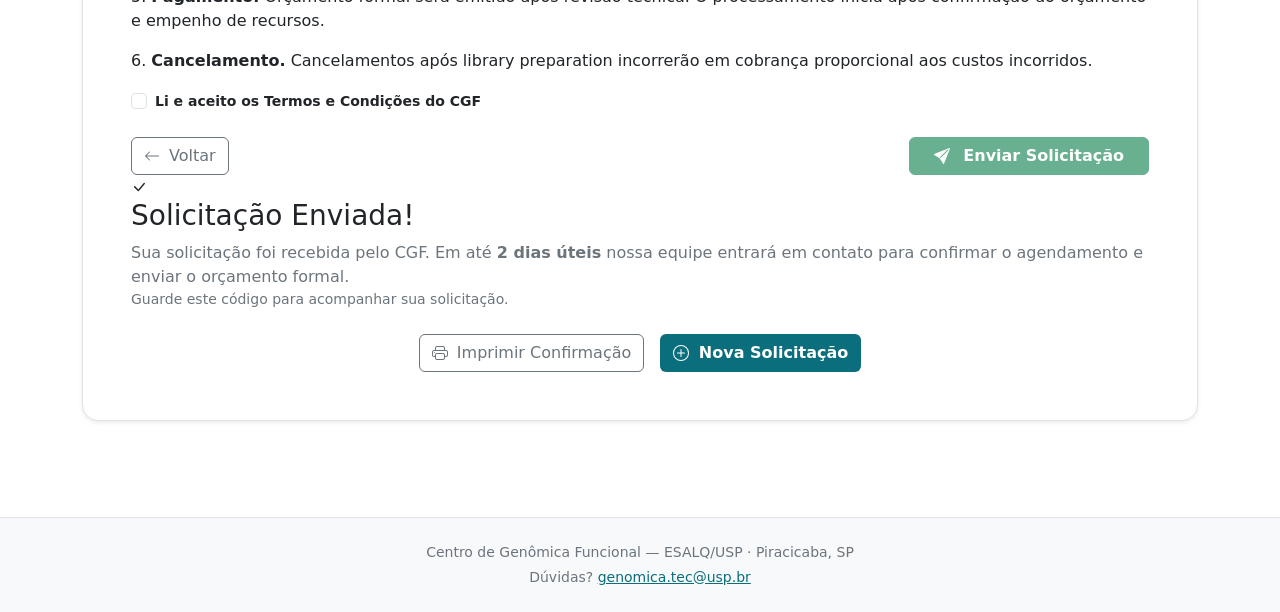
==== commit 95861baf: "updating documentos" ====
--- a/cgf-agendamento-bootstrap.html
+++ b/cgf-agendamento-bootstrap.html
@@ -1,331 +1,57 @@
-<!DOCTYPE html>
-<html data-bs-theme="light" lang="pt-BR">
-
-<head>
-    <meta charset="utf-8">
-    <meta name="viewport" content="width=device-width, initial-scale=1.0, shrink-to-fit=no">
-    <title>Agendamento &amp; Submissão — CGF</title>
-    <link rel="stylesheet" href="assets/bootstrap/css/bootstrap.min.css">
-    <link rel="stylesheet" href="https://fonts.googleapis.com/css2?family=Inter:wght@300..700&amp;display=swap">
-    <link rel="stylesheet" href="https://fonts.googleapis.com/css2?family=Instrument+Serif:ital@0;1&amp;display=swap">
-    <link rel="stylesheet" href="assets/css/bss-overrides.css">
-    <link rel="stylesheet" href="assets/css/styles.css">
-    <link rel="stylesheet" href="https://cdn.jsdelivr.net/npm/bootstrap-icons@1.11.3/font/bootstrap-icons.min.css">
-</head>
-
-<body>
-    <nav class="bg-body-tertiary shadow-sm navbar navbar-expand-lg border-bottom sticky-top" aria-label="Navegação principal">
-        <div class="container-lg"><a class="navbar-brand d-flex align-items-center gap-2" href="#"><svg class="logo-svg" width="34" height="34" viewbox="0 0 34 34" fill="none" aria-hidden="true"><rect width="34" height="34" rx="8" fill="#0b6e7c"></rect><path d="M8 17C8 11 12 7 17 7c2.5 0 4.5 1 6 2.5" stroke="#fff" stroke-width="2.5" stroke-linecap="round" fill="none"></path><path d="M26 17c0 6-4 10-9 10-2.5 0-4.5-1-6-2.5" stroke="#fff" stroke-width="2.5" stroke-linecap="round" fill="none"></path><circle cx="17" cy="17" r="3" fill="#fff"></circle><circle cx="23" cy="9.5" r="2" fill="#34c77a"></circle><circle cx="11" cy="24.5" r="2" fill="#34c77a"></circle></svg>
-                <div class="navbar-brand-text"><span class="navbar-brand-name">CGF&nbsp;<br>Centro de Genômica Funcional</span><span class="navbar-brand-sub"></span></div>
-            </a><button class="navbar-toggler border-0" data-bs-toggle="collapse" data-bs-target="#navbarMain" type="button" aria-controls="navbarMain" aria-expanded="false" aria-label="Menu"><span class="navbar-toggler-icon"></span></button>
-            <div class="collapse navbar-collapse" id="navbarMain">
-                <ul class="nav gap-1 align-items-lg-center ms-auto">
-                    <li class="nav-item"><a class="nav-link" href="index.html">Início</a></li>
-                    <li class="nav-item"><a class="nav-link" href="#">Serviços</a></li>
-                    <li class="nav-item"><a class="nav-link" href="#">Equipe</a></li>
-                    <li class="nav-item"><a class="nav-link active fw-semibold" aria-current="page" href="#" style="color:#0b6e7c;">Agendamento</a></li>
-                    <li class="nav-item ms-1"><button class="btn btn-outline-secondary btn-sm border-0" aria-label="Alternar tema" id="themeToggle" title="Alternar tema"><svg class="bi bi-moon-fill" xmlns="http://www.w3.org/2000/svg" width="1em" height="1em" fill="currentColor" viewBox="0 0 16 16" id="themeIcon">
-                                <path d="M6 .278a.77.77 0 0 1 .08.858 7.2 7.2 0 0 0-.878 3.46c0 4.021 3.278 7.277 7.318 7.277q.792-.001 1.533-.16a.79.79 0 0 1 .81.316.73.73 0 0 1-.031.893A8.35 8.35 0 0 1 8.344 16C3.734 16 0 12.286 0 7.71 0 4.266 2.114 1.312 5.124.06A.75.75 0 0 1 6 .278"></path>
-                            </svg></button></li>
-                </ul>
-            </div>
-        </div>
-    </nav>
-    <header class="page-hero">
-        <nav aria-label="Breadcrumb">
-            <ol class="breadcrumb justify-content-center mb-3 breadcrumb-hero">
-                <li class="breadcrumb-item"><a href="#" style="text-decoration:none;"><span>Início</span></a></li>
-                <li class="breadcrumb-item active" aria-current="page"><span>Agendamento</span></li>
-            </ol>
-        </nav>
-    </header>
-    <main class="py-5 container-lg" id="main-content">
-        <div class="mb-5 stepper-wrapper" role="list" aria-label="Etapas do formulário">
-            <div id="stepperProgress" class="stepper-progress"></div>
-        </div>
-        <div class="card border rounded-4 shadow-sm">
-            <div class="card-body p-4 p-md-5">
-                <div id="step-2" class="step-pane">
-                    <h2 class="fs-4 mb-1" style="font-family:var(--font-display);">Dados do Projeto</h2>
-                    <p class="small text-secondary mb-4">Informações do pesquisador responsável e do projeto de pesquisa.</p>
-                    <div class="row g-3">
-                        <div class="col-md-6"><label class="fw-semibold form-label" for="pi-name">Nome do PI <span class="text-danger">*</span></label><input type="text" autocomplete="name" class="form-control" id="pi-name" placeholder="Prof. Dr. Nome Sobrenome" required="">
-                            <div class="invalid-feedback"><span>Campo obrigatório.</span></div>
-                        </div>
-                        <div class="col-md-6"><label class="fw-semibold form-label" for="pi-email">E-mail institucional <span class="text-danger">*</span></label><input type="email" autocomplete="email" class="form-control" id="pi-email" placeholder="nome@usp.br" required="">
-                            <div class="invalid-feedback"><span>Insira um e-mail válido.</span></div>
-                        </div>
-                        <div class="col-md-6"><label class="fw-semibold form-label" for="pi-phone">Telefone / Ramal <span class="small fw-normal text-secondary">(opcional)</span></label><input type="tel" autocomplete="tel" class="form-control" id="pi-phone" placeholder="(19) 99999-9999"></div>
-                        <div class="col-md-6"><label class="fw-semibold form-label" for="pi-lattes">ID Lattes <span class="small fw-normal text-secondary">(opcional)</span></label><input type="text" class="form-control" id="pi-lattes" placeholder="0000000000000000">
-                            <div class="form-text"><span>16 dígitos do currículo Lattes.</span></div>
-                        </div>
-                        <div class="col-12">
-                            <hr class="my-1">
-                        </div>
-                        <div class="col-12"><label class="fw-semibold form-label" for="proj-name">Nome do Projeto <span class="text-danger">*</span></label><input type="text" class="form-control" id="proj-name" placeholder="Ex.: Transcriptômica de resposta ao estresse hídrico em cana-de-açúcar" required="">
-                            <div class="invalid-feedback"><span>Campo obrigatório.</span></div>
-                        </div>
-                        <div class="col-md-6"><label class="fw-semibold form-label" for="institution">Instituição / Departamento <span class="text-danger">*</span></label><select class="form-select" id="institution" required="">
-                                <option value="">Selecione...</option>
-                                <option value="esalq">ESALQ/USP</option>
-                                <option value="cena">CENA/USP</option>
-                                <option value="iq-usp">IQ/USP</option>
-                                <option value="ib-unesp">IB/UNESP</option>
-                                <option value="unicamp">UNICAMP</option>
-                                <option value="embrapa">Embrapa</option>
-                                <option value="outros-usp">Outros — USP</option>
-                                <option value="outros-ext">Instituição externa</option>
-                                <option value="empresa">Empresa / Setor privado</option>
-                            </select>
-                            <div class="invalid-feedback"><span>Selecione uma instituição.</span></div>
-                        </div>
-                        <div class="col-md-6"><label class="fw-semibold form-label" for="funding">Agência de Fomento <span class="small fw-normal text-secondary">(opcional)</span></label><select class="form-select" id="funding">
-                                <option value="">Selecione...</option>
-                                <option value="fapesp">FAPESP</option>
-                                <option value="cnpq">CNPq</option>
-                                <option value="capes">CAPES</option>
-                                <option value="finep">FINEP</option>
-                                <option value="bill-melinda">Bill &amp; Melinda Gates Foundation</option>
-                                <option value="nih">NIH</option>
-                                <option value="recurso-proprio">Recurso próprio / sem fomento</option>
-                                <option value="outro">Outro</option>
-                            </select></div>
-                        <div class="col-md-6"><label class="fw-semibold form-label" for="grant-number">Número do Processo / Grant <span class="small fw-normal text-secondary">(opcional)</span></label><input type="text" class="form-control" id="grant-number" placeholder="Ex.: 2023/12345-6"></div>
-                        <div class="col-md-6"><label class="fw-semibold form-label" for="biosafety">Nível de Biossegurança <span class="text-danger">*</span></label><select class="form-select" id="biosafety" required="">
-                                <option value="">Selecione...</option>
-                                <option value="nb1">NB-1 (Nível 1)</option>
-                                <option value="nb2">NB-2 (Nível 2)</option>
-                                <option value="na">Não se aplica (DNA/RNA inativado)</option>
-                            </select>
-                            <div class="invalid-feedback"><span>Campo obrigatório.</span></div>
-                        </div>
-                        <div class="col-md-6"><label class="fw-semibold form-label" for="urgency">Prioridade do Projeto <span class="text-danger">*</span></label><select class="form-select" id="urgency" required="">
-                                <option value="">Selecione...</option>
-                                <option value="normal">Normal (prazo padrão)</option>
-                                <option value="priority">Prioritário (+30% custo)</option>
-                                <option value="grant-deadline">Urgente — prazo de relatório/edital</option>
-                            </select>
-                            <div class="invalid-feedback"><span>Campo obrigatório.</span></div>
-                        </div>
-                    </div>
-                    <div class="d-flex justify-content-between mt-4"><button class="btn btn-outline-secondary"><svg class="bi bi-arrow-left me-1" xmlns="http://www.w3.org/2000/svg" width="1em" height="1em" fill="currentColor" viewBox="0 0 16 16">
-                                <path fill-rule="evenodd" d="M15 8a.5.5 0 0 0-.5-.5H2.707l3.147-3.146a.5.5 0 1 0-.708-.708l-4 4a.5.5 0 0 0 0 .708l4 4a.5.5 0 0 0 .708-.708L2.707 8.5H14.5A.5.5 0 0 0 15 8"></path>
-                            </svg> Voltar</button><button class="btn fw-semibold px-4 text-white" style="background:#0b6e7c;"> Próximo: Amostras <svg class="bi bi-arrow-right ms-1" xmlns="http://www.w3.org/2000/svg" width="1em" height="1em" fill="currentColor" viewBox="0 0 16 16">
-                                <path fill-rule="evenodd" d="M1 8a.5.5 0 0 1 .5-.5h11.793l-3.147-3.146a.5.5 0 0 1 .708-.708l4 4a.5.5 0 0 1 0 .708l-4 4a.5.5 0 0 1-.708-.708L13.293 8.5H1.5A.5.5 0 0 1 1 8"></path>
-                            </svg></button></div>
-                </div>
-                <div id="step-3" class="step-pane">
-                    <h2 class="fs-4 mb-1" style="font-family:var(--font-display);">Amostras &amp; Requisitos</h2>
-                    <p class="small text-secondary mb-3">Adicione cada amostra. Preencha os dados de QC disponíveis.</p>
-                    <div class="alert alert-warning small d-flex align-items-start gap-2 mb-4 py-2" role="note"><svg class="bi bi-exclamation-triangle-fill flex-shrink-0 mt-1" xmlns="http://www.w3.org/2000/svg" width="1em" height="1em" fill="currentColor" viewBox="0 0 16 16">
-                            <path d="M8.982 1.566a1.13 1.13 0 0 0-1.96 0L.165 13.233c-.457.778.091 1.767.98 1.767h13.713c.889 0 1.438-.99.98-1.767zM8 5c.535 0 .954.462.9.995l-.35 3.507a.552.552 0 0 1-1.1 0L7.1 5.995A.905.905 0 0 1 8 5m.002 6a1 1 0 1 1 0 2 1 1 0 0 1 0-2"></path>
-                        </svg><span>Amostras sem dados de concentração e razões 260/280 não serão aceitas sem contato prévio.</span></div>
-                    <div class="table-responsive border rounded-3 mb-2">
-                        <table class="table table-hover table-sm mb-0 sample-table" aria-label="Tabela de amostras">
-                            <thead class="table-light">
-                                <tr>
-                                    <th class="col-idx">#</th>
-                                    <th>Nome da Amostra</th>
-                                    <th>Tipo de Material</th>
-                                    <th>Conc. (ng/µL)</th>
-                                    <th>A260/280</th>
-                                    <th>A260/230</th>
-                                    <th>Volume (µL)</th>
-                                    <th>Obs.</th>
-                                    <th></th>
-                                </tr>
-                            </thead>
-                            <tbody id="sample-tbody"></tbody>
-                        </table>
-                    </div><button class="btn btn-outline-secondary btn-sm mb-4"><svg class="bi bi-plus-circle me-1" xmlns="http://www.w3.org/2000/svg" width="1em" height="1em" fill="currentColor" viewBox="0 0 16 16">
-                            <path d="M8 15A7 7 0 1 1 8 1a7 7 0 0 1 0 14m0 1A8 8 0 1 0 8 0a8 8 0 0 0 0 16"></path>
-                            <path d="M8 4a.5.5 0 0 1 .5.5v3h3a.5.5 0 0 1 0 1h-3v3a.5.5 0 0 1-1 0v-3h-3a.5.5 0 0 1 0-1h3v-3A.5.5 0 0 1 8 4"></path>
-                        </svg> Adicionar Amostra </button>
-                    <hr>
-                    <h3 class="fs-6 fw-bold mb-3">Requisitos Adicionais</h3>
-                    <div class="row g-3">
-                        <div class="col-12"><label class="fw-semibold form-label">Análises Bioinformáticas <span class="small fw-normal text-secondary">(marque as desejadas)</span></label>
-                            <div class="row row-cols-1 row-cols-sm-2 g-1">
-                                <div class="col">
-                                    <div class="form-check"><input class="form-check-input" type="checkbox" id="bio-qc" name="bio" value="qc"><label class="form-check-label small" for="bio-qc">Controle de qualidade (FastQC/MultiQC)</label></div>
-                                </div>
-                                <div class="col">
-                                    <div class="form-check"><input class="form-check-input" type="checkbox" id="bio-trim" name="bio" value="trimming"><label class="form-check-label small" for="bio-trim">Trimming de adaptadores</label></div>
-                                </div>
-                                <div class="col">
-                                    <div class="form-check"><input class="form-check-input" type="checkbox" id="bio-asm" name="bio" value="assembly"><label class="form-check-label small" for="bio-asm">Montagem de genoma/transcriptoma</label></div>
-                                </div>
-                                <div class="col">
-                                    <div class="form-check"><input class="form-check-input" type="checkbox" id="bio-map" name="bio" value="mapping"><label class="form-check-label small" for="bio-map">Mapeamento em genoma de referência</label></div>
-                                </div>
-                                <div class="col">
-                                    <div class="form-check"><input class="form-check-input" type="checkbox" id="bio-dge" name="bio" value="dge"><label class="form-check-label small" for="bio-dge">Expressão diferencial (DESeq2/edgeR)</label></div>
-                                </div>
-                                <div class="col">
-                                    <div class="form-check"><input class="form-check-input" type="checkbox" id="bio-var" name="bio" value="variant"><label class="form-check-label small" for="bio-var">Chamada de variantes (SNPs/indels)</label></div>
-                                </div>
-                                <div class="col">
-                                    <div class="form-check"><input class="form-check-input" type="checkbox" id="bio-tax" name="bio" value="taxonomy"><label class="form-check-label small" for="bio-tax">Classificação taxonômica</label></div>
-                                </div>
-                                <div class="col">
-                                    <div class="form-check"><input class="form-check-input" type="checkbox" id="bio-rel" name="bio" value="relatorio"><label class="form-check-label small" for="bio-rel">Relatório executivo (PDF/HTML)</label></div>
-                                </div>
-                            </div>
-                        </div>
-                        <div class="col-md-6"><label class="fw-semibold form-label" for="delivery-format">Formato de Entrega dos Dados</label><select class="form-select" id="delivery-format">
-                                <option value="fastq">FASTQ bruto + relatório QC</option>
-                                <option value="fastq-bam">FASTQ + BAM alinhado</option>
-                                <option value="processed">Dados processados conforme análises acima</option>
-                                <option value="all">Todos os arquivos intermediários e finais</option>
-                            </select></div>
-                        <div class="col-12"><label class="fw-semibold form-label" for="obs">Observações / Instruções Especiais <span class="small fw-normal text-secondary">(opcional)</span></label><textarea class="form-control" id="obs" placeholder="Ex.: amostras com RIN < 7, necessidade de rRNA depletion, protocolo para material FFPE..." rows="3"></textarea></div>
-                    </div>
-                    <div class="d-flex justify-content-between mt-4"><button class="btn btn-outline-secondary"><svg class="bi bi-arrow-left me-1" xmlns="http://www.w3.org/2000/svg" width="1em" height="1em" fill="currentColor" viewBox="0 0 16 16">
-                                <path fill-rule="evenodd" d="M15 8a.5.5 0 0 0-.5-.5H2.707l3.147-3.146a.5.5 0 1 0-.708-.708l-4 4a.5.5 0 0 0 0 .708l4 4a.5.5 0 0 0 .708-.708L2.707 8.5H14.5A.5.5 0 0 0 15 8"></path>
-                            </svg> Voltar</button><button class="btn fw-semibold px-4 text-white" style="background:#0b6e7c;"> Próximo: Agendamento <svg class="bi bi-arrow-right ms-1" xmlns="http://www.w3.org/2000/svg" width="1em" height="1em" fill="currentColor" viewBox="0 0 16 16">
-                                <path fill-rule="evenodd" d="M1 8a.5.5 0 0 1 .5-.5h11.793l-3.147-3.146a.5.5 0 0 1 .708-.708l4 4a.5.5 0 0 1 0 .708l-4 4a.5.5 0 0 1-.708-.708L13.293 8.5H1.5A.5.5 0 0 1 1 8"></path>
-                            </svg></button></div>
-                </div>
-                <div id="step-4" class="step-pane">
-                    <h2 class="fs-4 mb-1" style="font-family:var(--font-display);">Agendamento de Entrega</h2>
-                    <p class="small text-secondary mb-3">Escolha a data e o horário para entrega presencial das amostras no CGF.</p>
-                    <div class="alert alert-info small d-flex align-items-start gap-2 mb-4 py-2" role="note"><svg class="bi bi-info-circle-fill flex-shrink-0 mt-1" xmlns="http://www.w3.org/2000/svg" width="1em" height="1em" fill="currentColor" viewBox="0 0 16 16">
-                            <path d="M8 16A8 8 0 1 0 8 0a8 8 0 0 0 0 16m.93-9.412-1 4.705c-.07.34.029.533.304.533.194 0 .487-.07.686-.246l-.088.416c-.287.346-.92.598-1.465.598-.703 0-1.002-.422-.808-1.319l.738-3.468c.064-.293.006-.399-.287-.47l-.451-.081.082-.381 2.29-.287zM8 5.5a1 1 0 1 1 0-2 1 1 0 0 1 0 2"></path>
-                        </svg><span><strong>Entregas presenciais</strong> — Bloco B, Sala 103. Amostras em gelo seco (RNA) ou gelo comum (DNA). Traga o formulário impresso assinado. Funcionamento: seg–sex, 9h–17h.</span></div>
-                    <div class="row g-4">
-                        <div class="col-md-6">
-                            <p class="small fw-semibold mb-3">Selecione a data</p>
-                            <div class="d-flex justify-content-between align-items-center mb-3"><button class="btn btn-outline-secondary btn-sm" aria-label="Mês anterior"><svg class="bi bi-chevron-left" xmlns="http://www.w3.org/2000/svg" width="1em" height="1em" fill="currentColor" viewBox="0 0 16 16">
-                                        <path fill-rule="evenodd" d="M11.354 1.646a.5.5 0 0 1 0 .708L5.707 8l5.647 5.646a.5.5 0 0 1-.708.708l-6-6a.5.5 0 0 1 0-.708l6-6a.5.5 0 0 1 .708 0"></path>
-                                    </svg></button><span class="fw-semibold" id="cal-month-label" aria-live="polite"></span><button class="btn btn-outline-secondary btn-sm" aria-label="Próximo mês"><svg class="bi bi-chevron-right" xmlns="http://www.w3.org/2000/svg" width="1em" height="1em" fill="currentColor" viewBox="0 0 16 16">
-                                        <path fill-rule="evenodd" d="M4.646 1.646a.5.5 0 0 1 .708 0l6 6a.5.5 0 0 1 0 .708l-6 6a.5.5 0 0 1-.708-.708L10.293 8 4.646 2.354a.5.5 0 0 1 0-.708"></path>
-                                    </svg></button></div>
-                            <div id="cal-grid" class="cal-grid" role="grid" aria-label="Calendário de agendamento"></div>
-                        </div>
-                        <div class="col-md-6">
-                            <p class="small fw-semibold mb-3"> Horários disponíveis <span class="fw-normal text-secondary" id="slot-date-label"> — selecione uma data</span></p>
-                            <div class="row row-cols-3 g-2" id="time-slots" role="group" aria-label="Horários disponíveis">
-                                <div class="col-12 small text-center text-secondary py-3"><span> Selecione uma data para ver os horários. </span></div>
-                            </div>
-                            <div class="mt-3" id="slot-selected-info" style="display:none;">
-                                <div class="alert alert-success small d-flex gap-2 mb-0 py-2" role="status" aria-live="polite"><svg class="bi bi-check-circle-fill flex-shrink-0 mt-1" xmlns="http://www.w3.org/2000/svg" width="1em" height="1em" fill="currentColor" viewBox="0 0 16 16">
-                                        <path d="M16 8A8 8 0 1 1 0 8a8 8 0 0 1 16 0m-3.97-3.03a.75.75 0 0 0-1.08.022L7.477 9.417 5.384 7.323a.75.75 0 0 0-1.06 1.06L6.97 11.03a.75.75 0 0 0 1.079-.02l3.992-4.99a.75.75 0 0 0-.01-1.05z"></path>
-                                    </svg><span id="slot-selected-text"></span></div>
-                            </div>
-                        </div>
-                    </div>
-                    <hr class="my-4">
-                    <div class="row g-3">
-                        <div class="col-md-6"><label class="fw-semibold form-label" for="delivery-person">Quem entregará as amostras <span class="text-danger">*</span></label><input type="text" class="form-control" id="delivery-person" placeholder="Ex.: Maria Ferreira (aluna de pós)" required="">
-                            <div class="invalid-feedback"><span>Campo obrigatório.</span></div>
-                        </div>
-                        <div class="col-md-6"><label class="fw-semibold form-label" for="delivery-contact">Telefone para contato <span class="text-danger">*</span></label><input type="tel" class="form-control" id="delivery-contact" placeholder="(19) 99999-9999" required="">
-                            <div class="invalid-feedback"><span>Campo obrigatório.</span></div>
-                        </div>
-                        <div class="col-12"><label class="fw-semibold form-label">Condição das amostras na entrega</label>
-                            <div class="d-flex flex-wrap gap-3">
-                                <div class="form-check"><input class="form-check-input" type="radio" id="cond-di" name="sample-condition" value="dry-ice"><label class="form-check-label small" for="cond-di">Gelo seco (RNA)</label></div>
-                                <div class="form-check"><input class="form-check-input" type="radio" id="cond-wi" name="sample-condition" value="wet-ice"><label class="form-check-label small" for="cond-wi">Gelo comum (DNA)</label></div>
-                                <div class="form-check"><input class="form-check-input" type="radio" id="cond-rt" name="sample-condition" value="rt"><label class="form-check-label small" for="cond-rt">Temperatura ambiente</label></div>
-                                <div class="form-check"><input class="form-check-input" type="radio" id="cond-oth" name="sample-condition" value="other"><label class="form-check-label small" for="cond-oth">Outro</label></div>
-                            </div>
-                        </div>
-                    </div>
-                    <div class="d-flex justify-content-between mt-4"><button class="btn btn-outline-secondary"><svg class="bi bi-arrow-left me-1" xmlns="http://www.w3.org/2000/svg" width="1em" height="1em" fill="currentColor" viewBox="0 0 16 16">
-                                <path fill-rule="evenodd" d="M15 8a.5.5 0 0 0-.5-.5H2.707l3.147-3.146a.5.5 0 1 0-.708-.708l-4 4a.5.5 0 0 0 0 .708l4 4a.5.5 0 0 0 .708-.708L2.707 8.5H14.5A.5.5 0 0 0 15 8"></path>
-                            </svg> Voltar</button><button class="btn fw-semibold px-4 text-white" style="background:#0b6e7c;"> Revisar e Confirmar <svg class="bi bi-arrow-right ms-1" xmlns="http://www.w3.org/2000/svg" width="1em" height="1em" fill="currentColor" viewBox="0 0 16 16">
-                                <path fill-rule="evenodd" d="M1 8a.5.5 0 0 1 .5-.5h11.793l-3.147-3.146a.5.5 0 0 1 .708-.708l4 4a.5.5 0 0 1 0 .708l-4 4a.5.5 0 0 1-.708-.708L13.293 8.5H1.5A.5.5 0 0 1 1 8"></path>
-                            </svg></button></div>
-                </div>
-                <div id="step-5" class="step-pane">
-                    <h2 class="fs-4 mb-1" style="font-family:var(--font-display);">Revisão e Envio</h2>
-                    <p class="small text-secondary mb-4">Confira todas as informações antes de enviar.</p>
-                    <div class="row mb-4 g-4" id="summary-content">
-                        <div class="col-md-6">
-                            <div class="card border rounded-3 h-100">
-                                <div class="card-body">
-                                    <h5 class="text-uppercase small fw-bold text-secondary mb-3 card-title letter-spacing">Serviço</h5><dl class="summary-dl mb-0">
+<!DOCTYPE html><html data-bs-theme="light" lang="pt-BR"><head><meta charset="utf-8"><meta name="viewport" content="width=device-width, initial-scale=1.0, shrink-to-fit=no"><title>Agendamento &amp; Submissão — CGF</title><link rel="stylesheet" href="https://cdn.jsdelivr.net/npm/bootstrap@5.3.8/dist/css/bootstrap.min.css"><link rel="stylesheet" href="/assets/css/styles.min.css?h=a1ab76e15b4b5b26bab95c77c5c77112"><link rel="stylesheet" href="https://cdn.jsdelivr.net/npm/bootstrap-icons@1.11.3/font/bootstrap-icons.min.css"></head><body><nav class="bg-body-tertiary shadow-sm navbar navbar-expand-lg border-bottom sticky-top" aria-label="Navegação principal"><div class="container-lg"><a class="navbar-brand d-flex align-items-center gap-2" href="#"><svg class="logo-svg" width="34" height="34" viewbox="0 0 34 34" fill="none" aria-hidden="true"><rect width="34" height="34" rx="8" fill="#0b6e7c"></rect><path d="M8 17C8 11 12 7 17 7c2.5 0 4.5 1 6 2.5" stroke="#fff" stroke-width="2.5" stroke-linecap="round" fill="none"></path><path d="M26 17c0 6-4 10-9 10-2.5 0-4.5-1-6-2.5" stroke="#fff" stroke-width="2.5" stroke-linecap="round" fill="none"></path><circle cx="17" cy="17" r="3" fill="#fff"></circle><circle cx="23" cy="9.5" r="2" fill="#34c77a"></circle><circle cx="11" cy="24.5" r="2" fill="#34c77a"></circle></svg><div class="navbar-brand-text"><span class="navbar-brand-name">CGF&nbsp;<br>Centro de Genômica Funcional</span><span class="navbar-brand-sub"></span></div></a><button class="navbar-toggler border-0" data-bs-toggle="collapse" data-bs-target="#navbarMain" type="button" aria-controls="navbarMain" aria-expanded="false" aria-label="Menu"><span class="navbar-toggler-icon"></span></button><div class="collapse navbar-collapse" id="navbarMain"><ul class="nav gap-1 align-items-lg-center ms-auto"><li class="nav-item"><a class="nav-link" href="/index.html">Início</a></li><li class="nav-item"><a class="nav-link" href="/servico.html">Serviços</a></li><li class="nav-item"></li><li class="nav-item"><a class="nav-link active fw-semibold" aria-current="page" href="/cgf-agendamento-bootstrap.html" style="color:#0b6e7c;">Agendamento</a></li><li class="nav-item ms-1"></li></ul></div></div></nav><header class="page-hero"><nav aria-label="Breadcrumb"><ol class="breadcrumb justify-content-center mb-3 breadcrumb-hero"><li class="breadcrumb-item"><a href="#" style="text-decoration:none;"><span>Início</span></a></li><li class="breadcrumb-item active" aria-current="page"><span>Agendamento</span></li></ol></nav></header><main class="py-5 container-lg" id="main-content"><div class="mb-5 stepper-wrapper" role="list" aria-label="Etapas do formulário"><div id="stepperProgress" class="stepper-progress"></div></div><div class="card border rounded-4 shadow-sm"><div class="card-body p-4 p-md-5"><div id="step-2" class="step-pane"><h2 class="fs-4 mb-1" style="font-family:var(--font-display);">Dados do Projeto</h2><p class="small text-secondary mb-4">Informações do pesquisador responsável e do projeto de pesquisa.</p><div class="row g-3"><div class="col-md-6"><label class="fw-semibold form-label" for="pi-name">Nome do PI <span class="text-danger">*</span></label><input type="text" autocomplete="name" class="form-control" id="pi-name" placeholder="Prof. Dr. Nome Sobrenome" required=""><div class="invalid-feedback"><span>Campo obrigatório.</span></div></div><div class="col-md-6"><label class="fw-semibold form-label" for="pi-email">E-mail institucional <span class="text-danger">*</span></label><input type="email" autocomplete="email" class="form-control" id="pi-email" placeholder="nome@usp.br" required=""><div class="invalid-feedback"><span>Insira um e-mail válido.</span></div></div><div class="col-md-6"><label class="fw-semibold form-label" for="pi-phone">Telefone / Ramal <span class="small fw-normal text-secondary">(opcional)</span></label><input type="tel" autocomplete="tel" class="form-control" id="pi-phone" placeholder="(19) 99999-9999"></div><div class="col-md-6"><label class="fw-semibold form-label" for="pi-lattes">ID Lattes <span class="small fw-normal text-secondary">(opcional)</span></label><input type="text" class="form-control" id="pi-lattes" placeholder="0000000000000000"><div class="form-text"><span>16 dígitos do currículo Lattes.</span></div></div><div class="col-12"><hr class="my-1"></div><div class="col-12"><label class="fw-semibold form-label" for="proj-name">Nome do Projeto <span class="text-danger">*</span></label><input type="text" class="form-control" id="proj-name" placeholder="Ex.: Transcriptômica de resposta ao estresse hídrico em cana-de-açúcar" required=""><div class="invalid-feedback"><span>Campo obrigatório.</span></div></div><div class="col-md-6"><label class="fw-semibold form-label" for="institution">Instituição / Departamento <span class="text-danger">*</span></label><select class="form-select" id="institution" required=""><option value="">Selecione...</option><option value="esalq">ESALQ/USP</option><option value="cena">CENA/USP</option><option value="iq-usp">IQ/USP</option><option value="ib-unesp">IB/UNESP</option><option value="unicamp">UNICAMP</option><option value="embrapa">Embrapa</option><option value="outros-usp">Outros — USP</option><option value="outros-ext">Instituição externa</option><option value="empresa">Empresa / Setor privado</option></select><div class="invalid-feedback"><span>Selecione uma instituição.</span></div></div><div class="col-md-6"><label class="fw-semibold form-label" for="funding">Agência de Fomento <span class="small fw-normal text-secondary">(opcional)</span></label><select class="form-select" id="funding"><option value="">Selecione...</option><option value="fapesp">FAPESP</option><option value="cnpq">CNPq</option><option value="capes">CAPES</option><option value="finep">FINEP</option><option value="bill-melinda">Bill &amp; Melinda Gates Foundation</option><option value="nih">NIH</option><option value="recurso-proprio">Recurso próprio / sem fomento</option><option value="outro">Outro</option></select></div><div class="col-md-6"><label class="fw-semibold form-label" for="grant-number">Número do Processo / Grant <span class="small fw-normal text-secondary">(opcional)</span></label><input type="text" class="form-control" id="grant-number" placeholder="Ex.: 2023/12345-6"></div><div class="col-md-6"><label class="fw-semibold form-label" for="biosafety">Nível de Biossegurança <span class="text-danger">*</span></label><select class="form-select" id="biosafety" required=""><option value="">Selecione...</option><option value="nb1">NB-1 (Nível 1)</option><option value="nb2">NB-2 (Nível 2)</option><option value="na">Não se aplica (DNA/RNA inativado)</option></select><div class="invalid-feedback"><span>Campo obrigatório.</span></div></div><div class="col-md-6"><label class="fw-semibold form-label" for="urgency">Prioridade do Projeto <span class="text-danger">*</span></label><select class="form-select" id="urgency" required=""><option value="">Selecione...</option><option value="normal">Normal (prazo padrão)</option><option value="priority">Prioritário (+30% custo)</option><option value="grant-deadline">Urgente — prazo de relatório/edital</option></select><div class="invalid-feedback"><span>Campo obrigatório.</span></div></div></div><div class="d-flex justify-content-between mt-4"><button class="btn btn-outline-secondary"><svg class="bi bi-arrow-left me-1" xmlns="http://www.w3.org/2000/svg" width="1em" height="1em" fill="currentColor" viewBox="0 0 16 16">
+  <path fill-rule="evenodd" d="M15 8a.5.5 0 0 0-.5-.5H2.707l3.147-3.146a.5.5 0 1 0-.708-.708l-4 4a.5.5 0 0 0 0 .708l4 4a.5.5 0 0 0 .708-.708L2.707 8.5H14.5A.5.5 0 0 0 15 8"></path>
+</svg> Voltar</button><button class="btn fw-semibold px-4 text-white" style="background:#0b6e7c;">            Próximo: Amostras <svg class="bi bi-arrow-right ms-1" xmlns="http://www.w3.org/2000/svg" width="1em" height="1em" fill="currentColor" viewBox="0 0 16 16">
+  <path fill-rule="evenodd" d="M1 8a.5.5 0 0 1 .5-.5h11.793l-3.147-3.146a.5.5 0 0 1 .708-.708l4 4a.5.5 0 0 1 0 .708l-4 4a.5.5 0 0 1-.708-.708L13.293 8.5H1.5A.5.5 0 0 1 1 8"></path>
+</svg></button></div></div><div id="step-3" class="step-pane"><h2 class="fs-4 mb-1" style="font-family:var(--font-display);">Amostras &amp; Requisitos</h2><p class="small text-secondary mb-3">Adicione cada amostra. Preencha os dados de QC disponíveis.</p><div class="alert alert-warning small d-flex align-items-start gap-2 mb-4 py-2" role="note"><svg class="bi bi-exclamation-triangle-fill flex-shrink-0 mt-1" xmlns="http://www.w3.org/2000/svg" width="1em" height="1em" fill="currentColor" viewBox="0 0 16 16">
+  <path d="M8.982 1.566a1.13 1.13 0 0 0-1.96 0L.165 13.233c-.457.778.091 1.767.98 1.767h13.713c.889 0 1.438-.99.98-1.767zM8 5c.535 0 .954.462.9.995l-.35 3.507a.552.552 0 0 1-1.1 0L7.1 5.995A.905.905 0 0 1 8 5m.002 6a1 1 0 1 1 0 2 1 1 0 0 1 0-2"></path>
+</svg><span>Amostras sem dados de concentração e razões 260/280 não serão aceitas sem contato prévio.</span></div><div class="table-responsive border rounded-3 mb-2"><table class="table table-hover table-sm mb-0 sample-table" aria-label="Tabela de amostras"><thead class="table-light"><tr><th class="col-idx">#</th><th>Nome da Amostra</th><th>Tipo de Material</th><th>Conc. (ng/µL)</th><th>A260/280</th><th>A260/230</th><th>Volume (µL)</th><th>Obs.</th><th></th></tr></thead><tbody id="sample-tbody"></tbody></table></div><button class="btn btn-outline-secondary btn-sm mb-4"><svg class="bi bi-plus-circle me-1" xmlns="http://www.w3.org/2000/svg" width="1em" height="1em" fill="currentColor" viewBox="0 0 16 16">
+  <path d="M8 15A7 7 0 1 1 8 1a7 7 0 0 1 0 14m0 1A8 8 0 1 0 8 0a8 8 0 0 0 0 16"></path>
+  <path d="M8 4a.5.5 0 0 1 .5.5v3h3a.5.5 0 0 1 0 1h-3v3a.5.5 0 0 1-1 0v-3h-3a.5.5 0 0 1 0-1h3v-3A.5.5 0 0 1 8 4"></path>
+</svg> Adicionar Amostra        </button><hr><h3 class="fs-6 fw-bold mb-3">Requisitos Adicionais</h3><div class="row g-3"><div class="col-12"><label class="fw-semibold form-label">Análises Bioinformáticas <span class="small fw-normal text-secondary">(marque as desejadas)</span></label><div class="row row-cols-1 row-cols-sm-2 g-1"><div class="col"><div class="form-check"><input class="form-check-input" type="checkbox" id="bio-qc" name="bio" value="qc"><label class="form-check-label small" for="bio-qc">Controle de qualidade (FastQC/MultiQC)</label></div></div><div class="col"><div class="form-check"><input class="form-check-input" type="checkbox" id="bio-trim" name="bio" value="trimming"><label class="form-check-label small" for="bio-trim">Trimming de adaptadores</label></div></div><div class="col"><div class="form-check"><input class="form-check-input" type="checkbox" id="bio-asm" name="bio" value="assembly"><label class="form-check-label small" for="bio-asm">Montagem de genoma/transcriptoma</label></div></div><div class="col"><div class="form-check"><input class="form-check-input" type="checkbox" id="bio-map" name="bio" value="mapping"><label class="form-check-label small" for="bio-map">Mapeamento em genoma de referência</label></div></div><div class="col"><div class="form-check"><input class="form-check-input" type="checkbox" id="bio-dge" name="bio" value="dge"><label class="form-check-label small" for="bio-dge">Expressão diferencial (DESeq2/edgeR)</label></div></div><div class="col"><div class="form-check"><input class="form-check-input" type="checkbox" id="bio-var" name="bio" value="variant"><label class="form-check-label small" for="bio-var">Chamada de variantes (SNPs/indels)</label></div></div><div class="col"><div class="form-check"><input class="form-check-input" type="checkbox" id="bio-tax" name="bio" value="taxonomy"><label class="form-check-label small" for="bio-tax">Classificação taxonômica</label></div></div><div class="col"><div class="form-check"><input class="form-check-input" type="checkbox" id="bio-rel" name="bio" value="relatorio"><label class="form-check-label small" for="bio-rel">Relatório executivo (PDF/HTML)</label></div></div></div></div><div class="col-md-6"><label class="fw-semibold form-label" for="delivery-format">Formato de Entrega dos Dados</label><select class="form-select" id="delivery-format"><option value="fastq">FASTQ bruto + relatório QC</option><option value="fastq-bam">FASTQ + BAM alinhado</option><option value="processed">Dados processados conforme análises acima</option><option value="all">Todos os arquivos intermediários e finais</option></select></div><div class="col-12"><label class="fw-semibold form-label" for="obs">Observações / Instruções Especiais <span class="small fw-normal text-secondary">(opcional)</span></label><textarea class="form-control" id="obs" placeholder="Ex.: amostras com RIN < 7, necessidade de rRNA depletion, protocolo para material FFPE..." rows="3"></textarea></div></div><div class="d-flex justify-content-between mt-4"><button class="btn btn-outline-secondary"><svg class="bi bi-arrow-left me-1" xmlns="http://www.w3.org/2000/svg" width="1em" height="1em" fill="currentColor" viewBox="0 0 16 16">
+  <path fill-rule="evenodd" d="M15 8a.5.5 0 0 0-.5-.5H2.707l3.147-3.146a.5.5 0 1 0-.708-.708l-4 4a.5.5 0 0 0 0 .708l4 4a.5.5 0 0 0 .708-.708L2.707 8.5H14.5A.5.5 0 0 0 15 8"></path>
+</svg> Voltar</button><button class="btn fw-semibold px-4 text-white" style="background:#0b6e7c;">            Próximo: Agendamento <svg class="bi bi-arrow-right ms-1" xmlns="http://www.w3.org/2000/svg" width="1em" height="1em" fill="currentColor" viewBox="0 0 16 16">
+  <path fill-rule="evenodd" d="M1 8a.5.5 0 0 1 .5-.5h11.793l-3.147-3.146a.5.5 0 0 1 .708-.708l4 4a.5.5 0 0 1 0 .708l-4 4a.5.5 0 0 1-.708-.708L13.293 8.5H1.5A.5.5 0 0 1 1 8"></path>
+</svg></button></div></div><div id="step-4" class="step-pane"><h2 class="fs-4 mb-1" style="font-family:var(--font-display);">Agendamento de Entrega</h2><p class="small text-secondary mb-3">Escolha a data e o horário para entrega presencial das amostras no CGF.</p><div class="alert alert-info small d-flex align-items-start gap-2 mb-4 py-2" role="note"><svg class="bi bi-info-circle-fill flex-shrink-0 mt-1" xmlns="http://www.w3.org/2000/svg" width="1em" height="1em" fill="currentColor" viewBox="0 0 16 16">
+  <path d="M8 16A8 8 0 1 0 8 0a8 8 0 0 0 0 16m.93-9.412-1 4.705c-.07.34.029.533.304.533.194 0 .487-.07.686-.246l-.088.416c-.287.346-.92.598-1.465.598-.703 0-1.002-.422-.808-1.319l.738-3.468c.064-.293.006-.399-.287-.47l-.451-.081.082-.381 2.29-.287zM8 5.5a1 1 0 1 1 0-2 1 1 0 0 1 0 2"></path>
+</svg><span><strong>Entregas presenciais</strong> — Bloco B, Sala 103. Amostras em gelo seco (RNA) ou gelo comum (DNA). Traga o formulário impresso assinado. Funcionamento: seg–sex, 9h–17h.</span></div><div class="row g-4"><div class="col-md-6"><p class="small fw-semibold mb-3">Selecione a data</p><div class="d-flex justify-content-between align-items-center mb-3"><button class="btn btn-outline-secondary btn-sm" aria-label="Mês anterior"><svg class="bi bi-chevron-left" xmlns="http://www.w3.org/2000/svg" width="1em" height="1em" fill="currentColor" viewBox="0 0 16 16">
+  <path fill-rule="evenodd" d="M11.354 1.646a.5.5 0 0 1 0 .708L5.707 8l5.647 5.646a.5.5 0 0 1-.708.708l-6-6a.5.5 0 0 1 0-.708l6-6a.5.5 0 0 1 .708 0"></path>
+</svg></button><span class="fw-semibold" id="cal-month-label" aria-live="polite"></span><button class="btn btn-outline-secondary btn-sm" aria-label="Próximo mês"><svg class="bi bi-chevron-right" xmlns="http://www.w3.org/2000/svg" width="1em" height="1em" fill="currentColor" viewBox="0 0 16 16">
+  <path fill-rule="evenodd" d="M4.646 1.646a.5.5 0 0 1 .708 0l6 6a.5.5 0 0 1 0 .708l-6 6a.5.5 0 0 1-.708-.708L10.293 8 4.646 2.354a.5.5 0 0 1 0-.708"></path>
+</svg></button></div><div id="cal-grid" class="cal-grid" role="grid" aria-label="Calendário de agendamento"></div></div><div class="col-md-6"><p class="small fw-semibold mb-3">              Horários disponíveis              <span class="fw-normal text-secondary" id="slot-date-label"> — selecione uma data</span></p><div class="row row-cols-3 g-2" id="time-slots" role="group" aria-label="Horários disponíveis"><div class="col-12 small text-center text-secondary py-3"><span>                Selecione uma data para ver os horários.              </span></div></div><div class="mt-3" id="slot-selected-info" style="display:none;"><div class="alert alert-success small d-flex gap-2 mb-0 py-2" role="status" aria-live="polite"><svg class="bi bi-check-circle-fill flex-shrink-0 mt-1" xmlns="http://www.w3.org/2000/svg" width="1em" height="1em" fill="currentColor" viewBox="0 0 16 16">
+  <path d="M16 8A8 8 0 1 1 0 8a8 8 0 0 1 16 0m-3.97-3.03a.75.75 0 0 0-1.08.022L7.477 9.417 5.384 7.323a.75.75 0 0 0-1.06 1.06L6.97 11.03a.75.75 0 0 0 1.079-.02l3.992-4.99a.75.75 0 0 0-.01-1.05z"></path>
+</svg><span id="slot-selected-text"></span></div></div></div></div><hr class="my-4"><div class="row g-3"><div class="col-md-6"><label class="fw-semibold form-label" for="delivery-person">Quem entregará as amostras <span class="text-danger">*</span></label><input type="text" class="form-control" id="delivery-person" placeholder="Ex.: Maria Ferreira (aluna de pós)" required=""><div class="invalid-feedback"><span>Campo obrigatório.</span></div></div><div class="col-md-6"><label class="fw-semibold form-label" for="delivery-contact">Telefone para contato <span class="text-danger">*</span></label><input type="tel" class="form-control" id="delivery-contact" placeholder="(19) 99999-9999" required=""><div class="invalid-feedback"><span>Campo obrigatório.</span></div></div><div class="col-12"><label class="fw-semibold form-label">Condição das amostras na entrega</label><div class="d-flex flex-wrap gap-3"><div class="form-check"><input class="form-check-input" type="radio" id="cond-di" name="sample-condition" value="dry-ice"><label class="form-check-label small" for="cond-di">Gelo seco (RNA)</label></div><div class="form-check"><input class="form-check-input" type="radio" id="cond-wi" name="sample-condition" value="wet-ice"><label class="form-check-label small" for="cond-wi">Gelo comum (DNA)</label></div><div class="form-check"><input class="form-check-input" type="radio" id="cond-rt" name="sample-condition" value="rt"><label class="form-check-label small" for="cond-rt">Temperatura ambiente</label></div><div class="form-check"><input class="form-check-input" type="radio" id="cond-oth" name="sample-condition" value="other"><label class="form-check-label small" for="cond-oth">Outro</label></div></div></div></div><div class="d-flex justify-content-between mt-4"><button class="btn btn-outline-secondary"><svg class="bi bi-arrow-left me-1" xmlns="http://www.w3.org/2000/svg" width="1em" height="1em" fill="currentColor" viewBox="0 0 16 16">
+  <path fill-rule="evenodd" d="M15 8a.5.5 0 0 0-.5-.5H2.707l3.147-3.146a.5.5 0 1 0-.708-.708l-4 4a.5.5 0 0 0 0 .708l4 4a.5.5 0 0 0 .708-.708L2.707 8.5H14.5A.5.5 0 0 0 15 8"></path>
+</svg> Voltar</button><button class="btn fw-semibold px-4 text-white" style="background:#0b6e7c;">            Revisar e Confirmar <svg class="bi bi-arrow-right ms-1" xmlns="http://www.w3.org/2000/svg" width="1em" height="1em" fill="currentColor" viewBox="0 0 16 16">
+  <path fill-rule="evenodd" d="M1 8a.5.5 0 0 1 .5-.5h11.793l-3.147-3.146a.5.5 0 0 1 .708-.708l4 4a.5.5 0 0 1 0 .708l-4 4a.5.5 0 0 1-.708-.708L13.293 8.5H1.5A.5.5 0 0 1 1 8"></path>
+</svg></button></div></div><div id="step-5" class="step-pane"><h2 class="fs-4 mb-1" style="font-family:var(--font-display);">Revisão e Envio</h2><p class="small text-secondary mb-4">Confira todas as informações antes de enviar.</p><div class="row mb-4 g-4" id="summary-content"><div class="col-md-6"><div class="card border rounded-3 h-100"><div class="card-body"><h5 class="text-uppercase small fw-bold text-secondary mb-3 card-title letter-spacing">Serviço</h5><dl class="summary-dl mb-0">
                   <dt>Tipo de análise</dt><dd id="sum-service">—</dd>
                   <dt>Plataforma</dt><dd id="sum-platform">—</dd>
-                </dl>
-                                </div>
-                            </div>
-                        </div>
-                        <div class="col-md-6">
-                            <div class="card border rounded-3 h-100">
-                                <div class="card-body">
-                                    <h5 class="text-uppercase small fw-bold text-secondary mb-3 card-title">Projeto &amp; PI</h5><dl class="summary-dl mb-0">
+                </dl></div></div></div><div class="col-md-6"><div class="card border rounded-3 h-100"><div class="card-body"><h5 class="text-uppercase small fw-bold text-secondary mb-3 card-title">Projeto &amp; PI</h5><dl class="summary-dl mb-0">
                   <dt>PI responsável</dt><dd id="sum-pi">—</dd>
                   <dt>E-mail</dt><dd id="sum-email">—</dd>
                   <dt>Projeto</dt><dd id="sum-project">—</dd>
                   <dt>Instituição</dt><dd id="sum-inst">—</dd>
                   <dt>Fomento</dt><dd id="sum-funding">—</dd>
-                </dl>
-                                </div>
-                            </div>
-                        </div>
-                        <div class="col-md-6">
-                            <div class="card border rounded-3 h-100">
-                                <div class="card-body">
-                                    <h5 class="text-uppercase small fw-bold text-secondary mb-3 card-title">Amostras</h5><dl class="summary-dl mb-0">
+                </dl></div></div></div><div class="col-md-6"><div class="card border rounded-3 h-100"><div class="card-body"><h5 class="text-uppercase small fw-bold text-secondary mb-3 card-title">Amostras</h5><dl class="summary-dl mb-0">
                   <dt>Nº de amostras</dt><dd id="sum-samples">—</dd>
                   <dt>Análises bioinformáticas</dt><dd id="sum-bio">—</dd>
                   <dt>Formato de entrega</dt><dd id="sum-delivery-format">—</dd>
-                </dl>
-                                </div>
-                            </div>
-                        </div>
-                        <div class="col-md-6">
-                            <div class="card border rounded-3 h-100">
-                                <div class="card-body">
-                                    <h5 class="text-uppercase small fw-bold text-secondary mb-3 card-title">Agendamento</h5><dl class="summary-dl mb-0">
+                </dl></div></div></div><div class="col-md-6"><div class="card border rounded-3 h-100"><div class="card-body"><h5 class="text-uppercase small fw-bold text-secondary mb-3 card-title">Agendamento</h5><dl class="summary-dl mb-0">
                   <dt>Data e horário</dt><dd id="sum-schedule">—</dd>
                   <dt>Responsável pela entrega</dt><dd id="sum-delivery">—</dd>
-                </dl>
-                                </div>
-                            </div>
-                        </div>
-                    </div><label class="form-label fw-semibold">Termos e Condições de Uso do CGF</label>
-                    <div class="mb-3 terms-box" tabindex="0" role="region" aria-label="Termos e condições">
-                        <p>1. <strong>Autoria e Reconhecimento.</strong> O Pesquisador compromete-se a incluir o CGF/ESALQ-USP nos agradecimentos de todas as publicações que utilizem dados gerados por esta facility.</p>
-                        <p class="mt-2">2. <strong>Qualidade das Amostras.</strong> O CGF não se responsabiliza por resultados insatisfatórios decorrentes de amostras de baixa qualidade ou incorretamente armazenadas.</p>
-                        <p class="mt-2">3. <strong>Prazo de Entrega.</strong> Os prazos são estimados e podem variar conforme a carga operacional. Projetos com prioridade normal têm prazo médio de 30 dias úteis após aprovação do QC.</p>
-                        <p class="mt-2">4. <strong>Dados e Privacidade.</strong> Os dados são de propriedade do pesquisador. O CGF mantém cópias por 90 dias após a entrega, sendo então excluídos dos servidores internos.</p>
-                        <p class="mt-2">5. <strong>Pagamento.</strong> Orçamento formal será emitido após revisão técnica. O processamento inicia após confirmação do orçamento e empenho de recursos.</p>
-                        <p class="mt-2">6. <strong>Cancelamento.</strong> Cancelamentos após library preparation incorrerão em cobrança proporcional aos custos incorridos.</p>
-                    </div>
-                    <div class="form-check mb-4"><input class="form-check-input" type="checkbox" aria-required="true" id="terms-check"><label class="form-check-label small fw-semibold" for="terms-check">Li e aceito os Termos e Condições do CGF</label></div>
-                    <div class="d-flex justify-content-between align-items-center"><button class="btn btn-outline-secondary"><svg class="bi bi-arrow-left me-1" xmlns="http://www.w3.org/2000/svg" width="1em" height="1em" fill="currentColor" viewBox="0 0 16 16">
-                                <path fill-rule="evenodd" d="M15 8a.5.5 0 0 0-.5-.5H2.707l3.147-3.146a.5.5 0 1 0-.708-.708l-4 4a.5.5 0 0 0 0 .708l4 4a.5.5 0 0 0 .708-.708L2.707 8.5H14.5A.5.5 0 0 0 15 8"></path>
-                            </svg> Voltar</button><button class="btn btn-success disabled fw-semibold px-4" id="submit-btn" disabled=""><svg class="bi bi-send-fill me-2" xmlns="http://www.w3.org/2000/svg" width="1em" height="1em" fill="currentColor" viewBox="0 0 16 16">
-                                <path d="M15.964.686a.5.5 0 0 0-.65-.65L.767 5.855H.766l-.452.18a.5.5 0 0 0-.082.887l.41.26.001.002 4.995 3.178 3.178 4.995.002.002.26.41a.5.5 0 0 0 .886-.083zm-1.833 1.89L6.637 10.07l-.215-.338a.5.5 0 0 0-.154-.154l-.338-.215 7.494-7.494 1.178-.471z"></path>
-                            </svg> Enviar Solicitação </button></div>
-                </div>
-                <div id="success-screen" class="success-screen" role="status" aria-live="polite">
-                    <div class="success-icon"><svg class="bi bi-check-lg" xmlns="http://www.w3.org/2000/svg" width="1em" height="1em" fill="currentColor" viewBox="0 0 16 16" aria-hidden="true">
-                            <path d="M12.736 3.97a.733.733 0 0 1 1.047 0c.286.289.29.756.01 1.05L7.88 12.01a.733.733 0 0 1-1.065.02L3.217 8.384a.757.757 0 0 1 0-1.06.733.733 0 0 1 1.047 0l3.052 3.093 5.4-6.425z"></path>
-                        </svg></div>
-                    <h2 class="fs-3 mb-2" style="font-family:var(--font-display);">Solicitação Enviada!</h2>
-                    <p class="text-secondary mb-0">Sua solicitação foi recebida pelo CGF. Em até <strong>2 dias úteis</strong> nossa equipe entrará em contato para confirmar o agendamento e enviar o orçamento formal.</p>
-                    <div id="success-code" class="success-code" aria-label="Código de protocolo"></div>
-                    <p class="small text-secondary">Guarde este código para acompanhar sua solicitação.</p>
-                    <div class="d-flex justify-content-center flex-wrap gap-3 mt-4"><button class="btn btn-outline-secondary"><svg class="bi bi-printer me-1" xmlns="http://www.w3.org/2000/svg" width="1em" height="1em" fill="currentColor" viewBox="0 0 16 16">
-                                <path d="M2.5 8a.5.5 0 1 0 0-1 .5.5 0 0 0 0 1"></path>
-                                <path d="M5 1a2 2 0 0 0-2 2v2H2a2 2 0 0 0-2 2v3a2 2 0 0 0 2 2h1v1a2 2 0 0 0 2 2h6a2 2 0 0 0 2-2v-1h1a2 2 0 0 0 2-2V7a2 2 0 0 0-2-2h-1V3a2 2 0 0 0-2-2zM4 3a1 1 0 0 1 1-1h6a1 1 0 0 1 1 1v2H4zm1 5a2 2 0 0 0-2 2v1H2a1 1 0 0 1-1-1V7a1 1 0 0 1 1-1h12a1 1 0 0 1 1 1v3a1 1 0 0 1-1 1h-1v-1a2 2 0 0 0-2-2zm7 2v3a1 1 0 0 1-1 1H5a1 1 0 0 1-1-1v-3a1 1 0 0 1 1-1h6a1 1 0 0 1 1 1"></path>
-                            </svg> Imprimir Confirmação </button><button class="btn fw-semibold text-white" style="background:#0b6e7c;"><svg class="bi bi-plus-circle me-1" xmlns="http://www.w3.org/2000/svg" width="1em" height="1em" fill="currentColor" viewBox="0 0 16 16">
-                                <path d="M8 15A7 7 0 1 1 8 1a7 7 0 0 1 0 14m0 1A8 8 0 1 0 8 0a8 8 0 0 0 0 16"></path>
-                                <path d="M8 4a.5.5 0 0 1 .5.5v3h3a.5.5 0 0 1 0 1h-3v3a.5.5 0 0 1-1 0v-3h-3a.5.5 0 0 1 0-1h3v-3A.5.5 0 0 1 8 4"></path>
-                            </svg> Nova Solicitação </button></div>
-                </div>
-            </div>
-        </div>
-    </main>
-    <footer class="bg-body-tertiary mt-5 py-4 border-top">
-        <div class="container-lg small text-center text-secondary">
-            <p class="mb-1">Centro de Genômica Funcional — ESALQ/USP · Piracicaba, SP</p>
-            <p class="mb-0">Dúvidas? <a href="mailto:genomica@esalq.usp.br" style="color:#0b6e7c;">genomica.tec@usp.br</a></p>
-        </div>
-    </footer><script>
+                </dl></div></div></div></div><label class="form-label fw-semibold">Termos e Condições de Uso do CGF</label><div class="mb-3 terms-box" tabindex="0" role="region" aria-label="Termos e condições"><p>1. <strong>Autoria e Reconhecimento.</strong> O Pesquisador compromete-se a incluir o CGF/ESALQ-USP nos agradecimentos de todas as publicações que utilizem dados gerados por esta facility.</p><p class="mt-2">2. <strong>Qualidade das Amostras.</strong> O CGF não se responsabiliza por resultados insatisfatórios decorrentes de amostras de baixa qualidade ou incorretamente armazenadas.</p><p class="mt-2">3. <strong>Prazo de Entrega.</strong> Os prazos são estimados e podem variar conforme a carga operacional. Projetos com prioridade normal têm prazo médio de 30 dias úteis após aprovação do QC.</p><p class="mt-2">4. <strong>Dados e Privacidade.</strong> Os dados são de propriedade do pesquisador. O CGF mantém cópias por 90 dias após a entrega, sendo então excluídos dos servidores internos.</p><p class="mt-2">5. <strong>Pagamento.</strong> Orçamento formal será emitido após revisão técnica. O processamento inicia após confirmação do orçamento e empenho de recursos.</p><p class="mt-2">6. <strong>Cancelamento.</strong> Cancelamentos após library preparation incorrerão em cobrança proporcional aos custos incorridos.</p></div><div class="form-check mb-4"><input class="form-check-input" type="checkbox" aria-required="true" id="terms-check"><label class="form-check-label small fw-semibold" for="terms-check">Li e aceito os Termos e Condições do CGF</label></div><div class="d-flex justify-content-between align-items-center"><button class="btn btn-outline-secondary"><svg class="bi bi-arrow-left me-1" xmlns="http://www.w3.org/2000/svg" width="1em" height="1em" fill="currentColor" viewBox="0 0 16 16">
+  <path fill-rule="evenodd" d="M15 8a.5.5 0 0 0-.5-.5H2.707l3.147-3.146a.5.5 0 1 0-.708-.708l-4 4a.5.5 0 0 0 0 .708l4 4a.5.5 0 0 0 .708-.708L2.707 8.5H14.5A.5.5 0 0 0 15 8"></path>
+</svg> Voltar</button><button class="btn btn-success disabled fw-semibold px-4" id="submit-btn" disabled=""><svg class="bi bi-send-fill me-2" xmlns="http://www.w3.org/2000/svg" width="1em" height="1em" fill="currentColor" viewBox="0 0 16 16">
+  <path d="M15.964.686a.5.5 0 0 0-.65-.65L.767 5.855H.766l-.452.18a.5.5 0 0 0-.082.887l.41.26.001.002 4.995 3.178 3.178 4.995.002.002.26.41a.5.5 0 0 0 .886-.083zm-1.833 1.89L6.637 10.07l-.215-.338a.5.5 0 0 0-.154-.154l-.338-.215 7.494-7.494 1.178-.471z"></path>
+</svg> Enviar Solicitação          </button></div></div><div id="success-screen" class="success-screen" role="status" aria-live="polite"><div class="success-icon"><svg class="bi bi-check-lg" xmlns="http://www.w3.org/2000/svg" width="1em" height="1em" fill="currentColor" viewBox="0 0 16 16" aria-hidden="true">
+  <path d="M12.736 3.97a.733.733 0 0 1 1.047 0c.286.289.29.756.01 1.05L7.88 12.01a.733.733 0 0 1-1.065.02L3.217 8.384a.757.757 0 0 1 0-1.06.733.733 0 0 1 1.047 0l3.052 3.093 5.4-6.425z"></path>
+</svg></div><h2 class="fs-3 mb-2" style="font-family:var(--font-display);">Solicitação Enviada!</h2><p class="text-secondary mb-0">Sua solicitação foi recebida pelo CGF. Em até <strong>2 dias úteis</strong> nossa equipe entrará em contato para confirmar o agendamento e enviar o orçamento formal.</p><div id="success-code" class="success-code" aria-label="Código de protocolo"></div><p class="small text-secondary">Guarde este código para acompanhar sua solicitação.</p><div class="d-flex justify-content-center flex-wrap gap-3 mt-4"><button class="btn btn-outline-secondary"><svg class="bi bi-printer me-1" xmlns="http://www.w3.org/2000/svg" width="1em" height="1em" fill="currentColor" viewBox="0 0 16 16">
+  <path d="M2.5 8a.5.5 0 1 0 0-1 .5.5 0 0 0 0 1"></path>
+  <path d="M5 1a2 2 0 0 0-2 2v2H2a2 2 0 0 0-2 2v3a2 2 0 0 0 2 2h1v1a2 2 0 0 0 2 2h6a2 2 0 0 0 2-2v-1h1a2 2 0 0 0 2-2V7a2 2 0 0 0-2-2h-1V3a2 2 0 0 0-2-2zM4 3a1 1 0 0 1 1-1h6a1 1 0 0 1 1 1v2H4zm1 5a2 2 0 0 0-2 2v1H2a1 1 0 0 1-1-1V7a1 1 0 0 1 1-1h12a1 1 0 0 1 1 1v3a1 1 0 0 1-1 1h-1v-1a2 2 0 0 0-2-2zm7 2v3a1 1 0 0 1-1 1H5a1 1 0 0 1-1-1v-3a1 1 0 0 1 1-1h6a1 1 0 0 1 1 1"></path>
+</svg> Imprimir Confirmação          </button><button class="btn fw-semibold text-white" style="background:#0b6e7c;"><svg class="bi bi-plus-circle me-1" xmlns="http://www.w3.org/2000/svg" width="1em" height="1em" fill="currentColor" viewBox="0 0 16 16">
+  <path d="M8 15A7 7 0 1 1 8 1a7 7 0 0 1 0 14m0 1A8 8 0 1 0 8 0a8 8 0 0 0 0 16"></path>
+  <path d="M8 4a.5.5 0 0 1 .5.5v3h3a.5.5 0 0 1 0 1h-3v3a.5.5 0 0 1-1 0v-3h-3a.5.5 0 0 1 0-1h3v-3A.5.5 0 0 1 8 4"></path>
+</svg> Nova Solicitação          </button></div></div></div></div></main><footer class="bg-body-tertiary mt-5 py-4 border-top"><div class="container-lg small text-center text-secondary"><p class="mb-1">Centro de Genômica Funcional — ESALQ/USP · Piracicaba, SP</p><p class="mb-0">Dúvidas? <a href="mailto:genomica@esalq.usp.br" style="color:#0b6e7c;">genomica.tec@usp.br</a></p></div></footer><script>
 // ── THEME TOGGLE ────────────────────────────────────────────
 const themeToggle = document.getElementById('themeToggle');
 const themeIcon   = document.getElementById('themeIcon');
@@ -555,8 +281,4 @@
   document.getElementById('terms-check').checked=false;
   document.getElementById('submit-btn').disabled=true;
 }
-</script>
-    <script src="assets/bootstrap/js/bootstrap.min.js"></script>
-</body>
-
-</html>+</script><script src="https://cdn.jsdelivr.net/npm/bootstrap@5.3.8/dist/js/bootstrap.bundle.min.js"></script></body></html>
